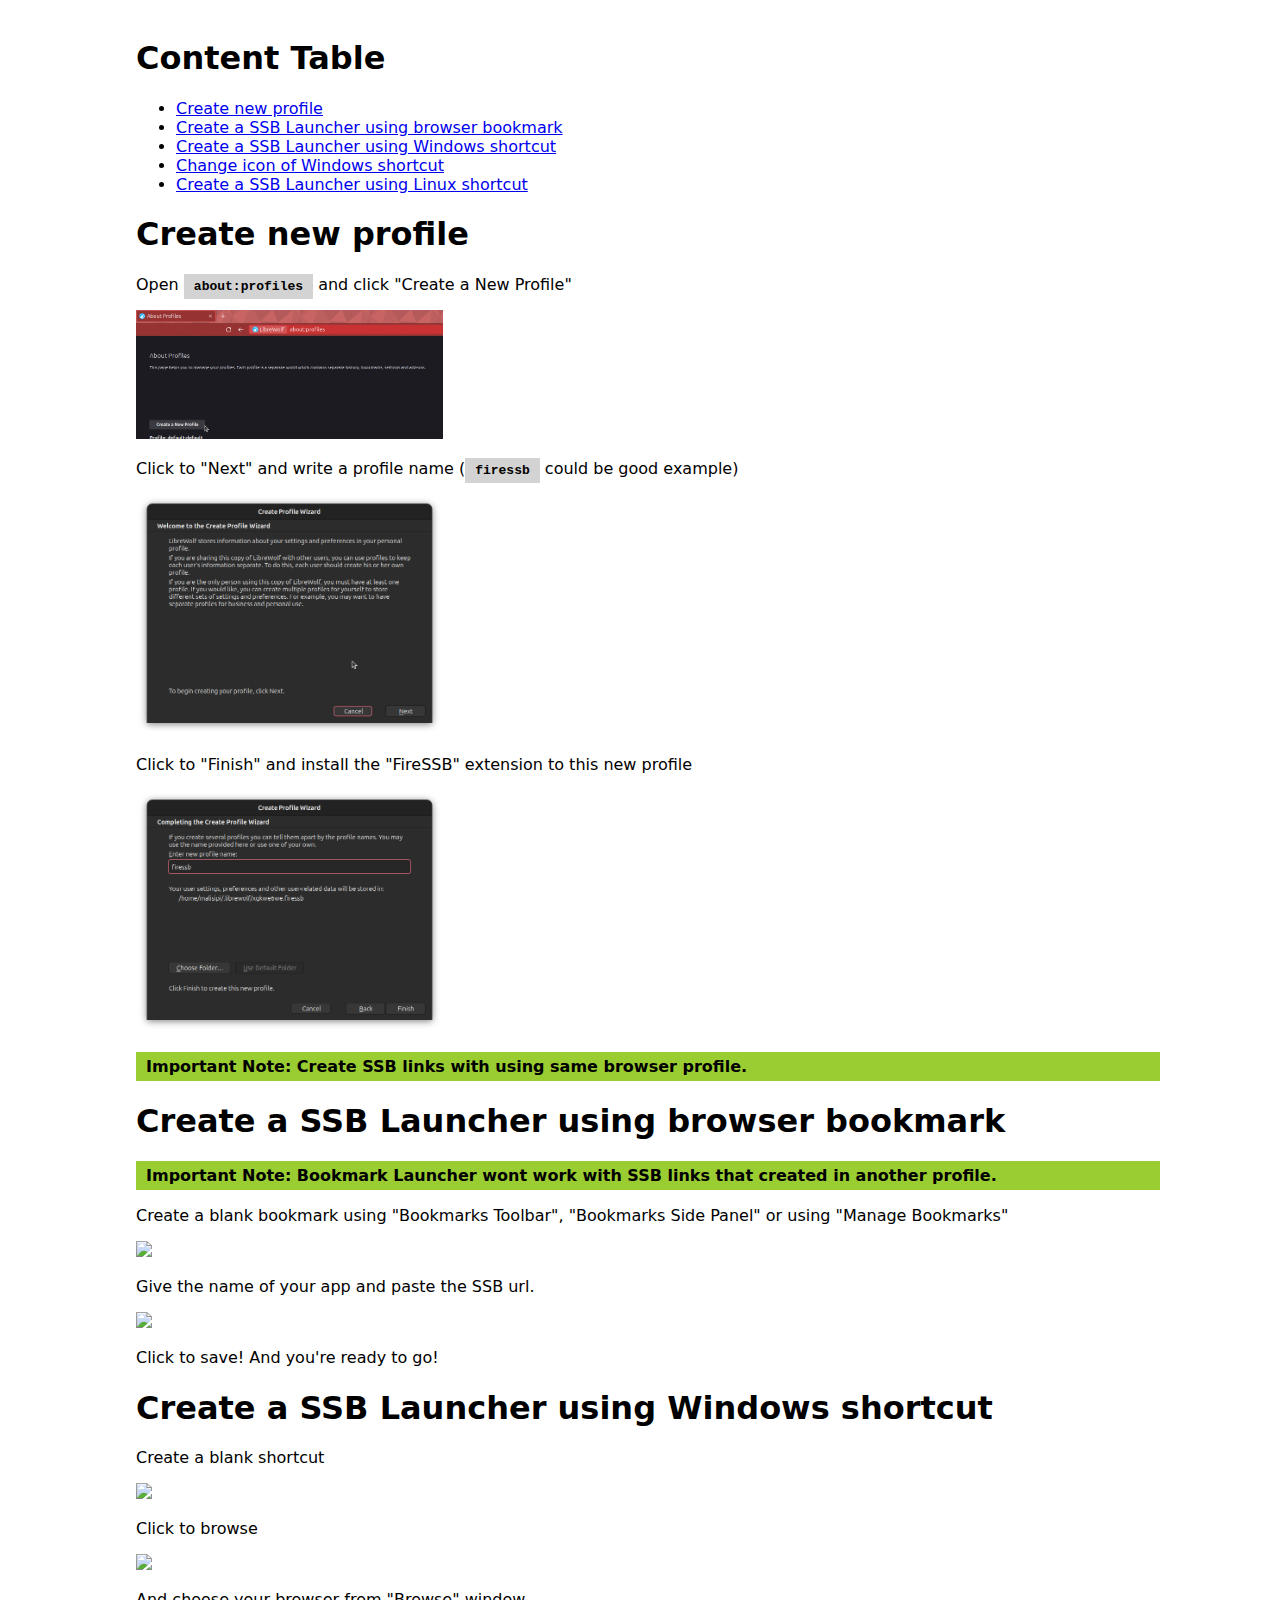
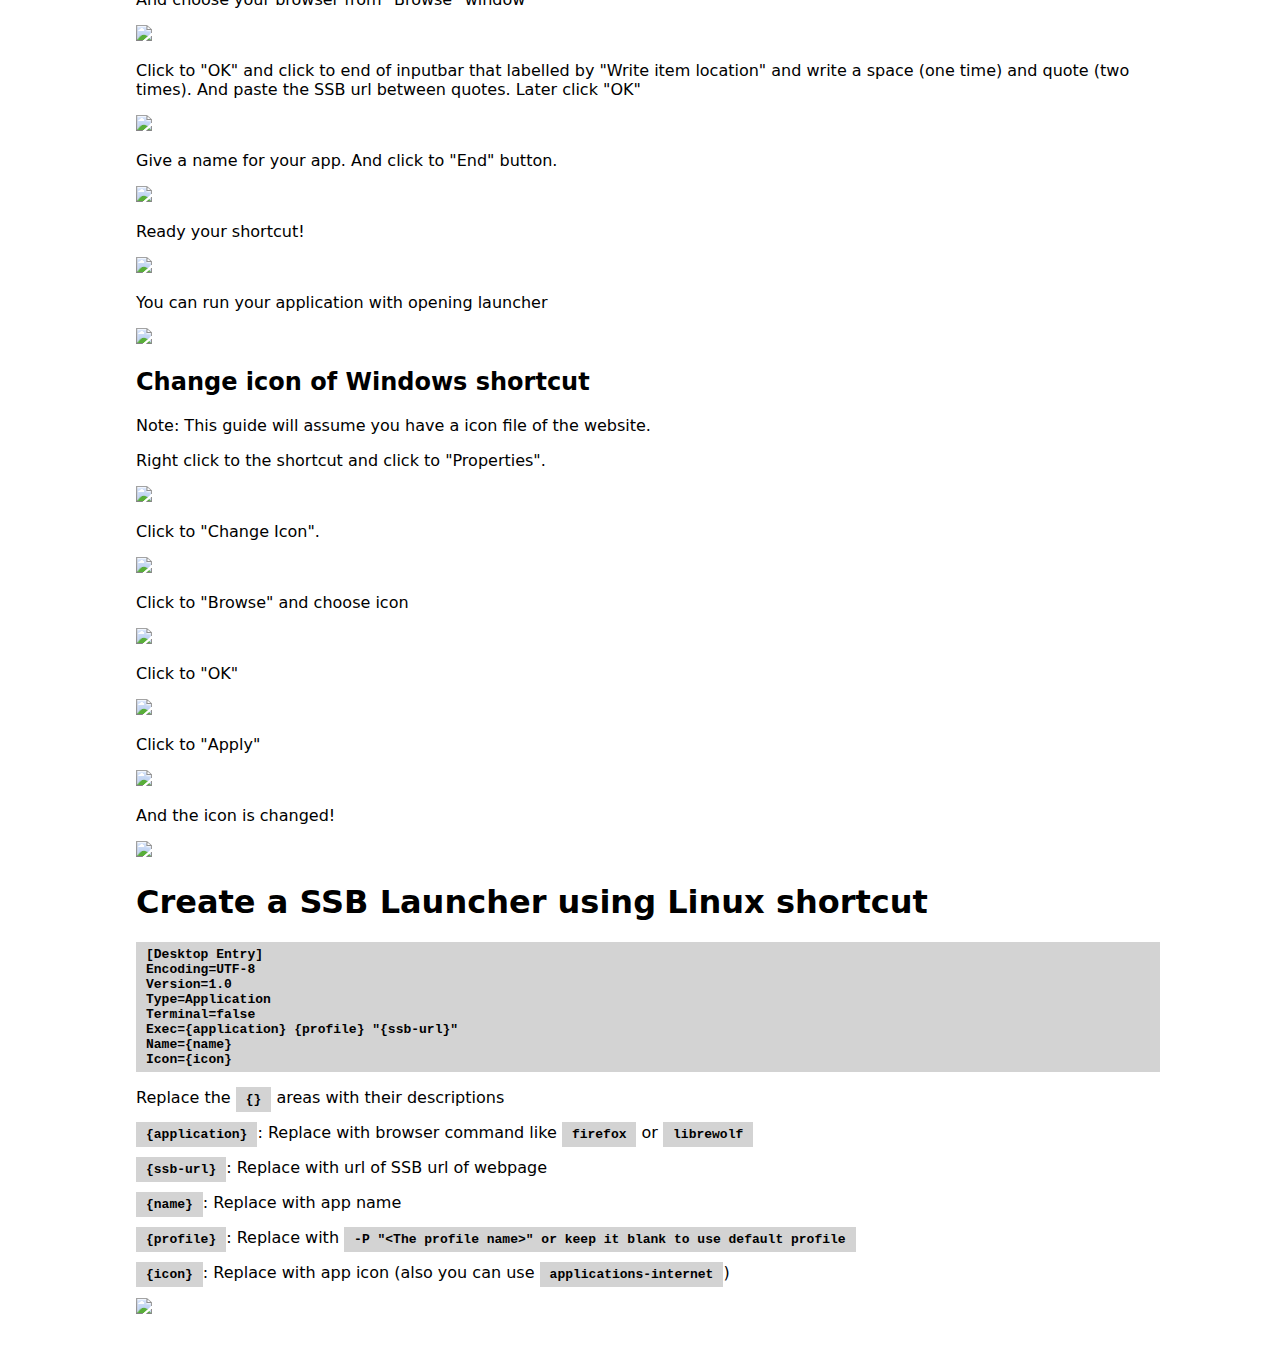
==== guide.html @ a0126edb "Improve UI/UX" ====
<!DOCTYPE html>
<html lang="en">
<head>
    <meta charset="UTF-8">
    <meta name="viewport" content="width=device-width, initial-scale=1.0">
    <title>FireSSB | Launcher Guide</title>
    <link rel="stylesheet" href="./css/guide.css">
</head>
<body>
    <h1>Content Table</h1>
    <ul>
        <li><a href="#create-new-profile">Create new profile</a></li>
        <li><a href="#bookmark-launcher">Create a SSB Launcher using browser bookmark</a></li>
        <li><a href="#windows-shortcut-launcher">Create a SSB Launcher using Windows shortcut</a></li>
        <li><a href="#windows-shortcut-launcher-icon">Change icon of Windows shortcut</a></li>
        <li><a href="#linux-shortcut-launcher">Create a SSB Launcher using Linux shortcut</a></li>
    </ul>
    <h1 id="create-new-profile">Create new profile</h1>
    <p>Open <span class="code">about:profiles</span> and click "Create a New Profile"</p>
    <img src="assets/guide/profile1.png"/>
    <p>Click to "Next" and write a profile name (<span class="code">firessb</span> could be good example)</p>
    <img src="assets/guide/profile2.png"/>
    <p>Click to "Finish" and install the "FireSSB" extension to this new profile</p>
    <img src="assets/guide/profile3.png"/>
    <p class="warning">Important Note: Create SSB links with using same browser profile.</p>
    <h1 id="bookmark-launcher">Create a SSB Launcher using browser bookmark</h1>
    <p class="warning">Important Note: Bookmark Launcher wont work with SSB links that created in another profile.</p>
    <p>Create a blank bookmark using "Bookmarks Toolbar", "Bookmarks Side Panel" or using "Manage Bookmarks"</p>
    <img src="assets/guide/bookmark1.png"/>
    <p>Give the name of your app and paste the SSB url.</p>
    <img src="assets/guide/bookmark2.png"/>
    <p>Click to save! And you're ready to go!</p>
    <h1 id="windows-shortcut-launcher">Create a SSB Launcher using Windows shortcut</h1>
    <p>Create a blank shortcut</p>
    <img src="assets/guide/shortcut_win1.png"/>
    <p>Click to browse</p>
    <img src="assets/guide/shortcut_win2.png"/>
    <p>And choose your browser from "Browse" window</p>
    <img src="assets/guide/shortcut_win3.png"/>
    <p>Click to "OK" and click to end of inputbar that labelled by "Write item location" and write a space (one time) and quote (two times). And paste the SSB url between quotes. Later click "OK"</p>
    <img src="assets/guide/shortcut_win4.png"/>
    <p>Give a name for your app. And click to "End" button.</p>
    <img src="assets/guide/shortcut_win5.png"/>
    <p>Ready your shortcut!</p>
    <img src="assets/guide/shortcut_win6.png"/>
    <p>You can run your application with opening launcher</p>
    <img src="assets/guide/win.png"/>
    <h2 id="windows-shortcut-launcher-icon">Change icon of Windows shortcut</h2>
    <p>Note: This guide will assume you have a icon file of the website.</p>
    <p>Right click to the shortcut and click to "Properties".</p>
    <img src="assets/guide/shortcut_win_icon1.png"/>
    <p>Click to "Change Icon".</p>
    <img src="assets/guide/shortcut_win_icon2.png"/>
    <p>Click to "Browse" and choose icon</p>
    <img src="assets/guide/shortcut_win_icon3.png"/>
    <p>Click to "OK"</p>
    <img src="assets/guide/shortcut_win_icon4.png"/>
    <p>Click to "Apply"</p>
    <img src="assets/guide/shortcut_win_icon5.png"/>
    <p>And the icon is changed!</p>
    <img src="assets/guide/shortcut_win_icon6.png"/>
    <h1 id="linux-shortcut-launcher">Create a SSB Launcher using Linux shortcut</h1>
    <p></p>
    <pre>[Desktop Entry]
Encoding=UTF-8
Version=1.0
Type=Application
Terminal=false
Exec={application} {profile} "{ssb-url}"
Name={name}
Icon={icon}</pre>
    <p>Replace the <span class="code">{}</span> areas with their descriptions</p>
    <p><span class="code">{application}</span>: Replace with browser command like <span class="code">firefox</span> or <span class="code">librewolf</span></p>
    <p><span class="code">{ssb-url}</span>: Replace with url of SSB url of webpage</p>
    <p><span class="code">{name}</span>: Replace with app name</p>
    <p><span class="code">{profile}</span>: Replace with <span class="code">-P "&lt;The profile name&gt;" or keep it blank to use default profile</span></p>
    <p><span class="code">{icon}</span>: Replace with app icon (also you can use <span class="code">applications-internet</span>)</p>
    <img src="assets/guide/linux.png"/>
    <p></p>
</body>
</html>
---- css/guide.css ----
body {
    position: relative;
    width: 80%;
    left: 10%;
    padding: 10px 0;
    height: auto;
}

* {
    font-family: system-ui, -apple-system, BlinkMacSystemFont, 'Segoe UI', Roboto, Oxygen, Ubuntu, Cantarell, 'Open Sans', 'Helvetica Neue', sans-serif;
}

img {
    max-width: 30%;
}

pre, span.code {
    white-space: pre;
    font-family: monospace;
    background: lightgray;
    font-weight: 600;
    padding: 5px 10px;
}

p.warning {
    background: yellowgreen;
    font-weight: 600;
    padding: 5px 10px;
}
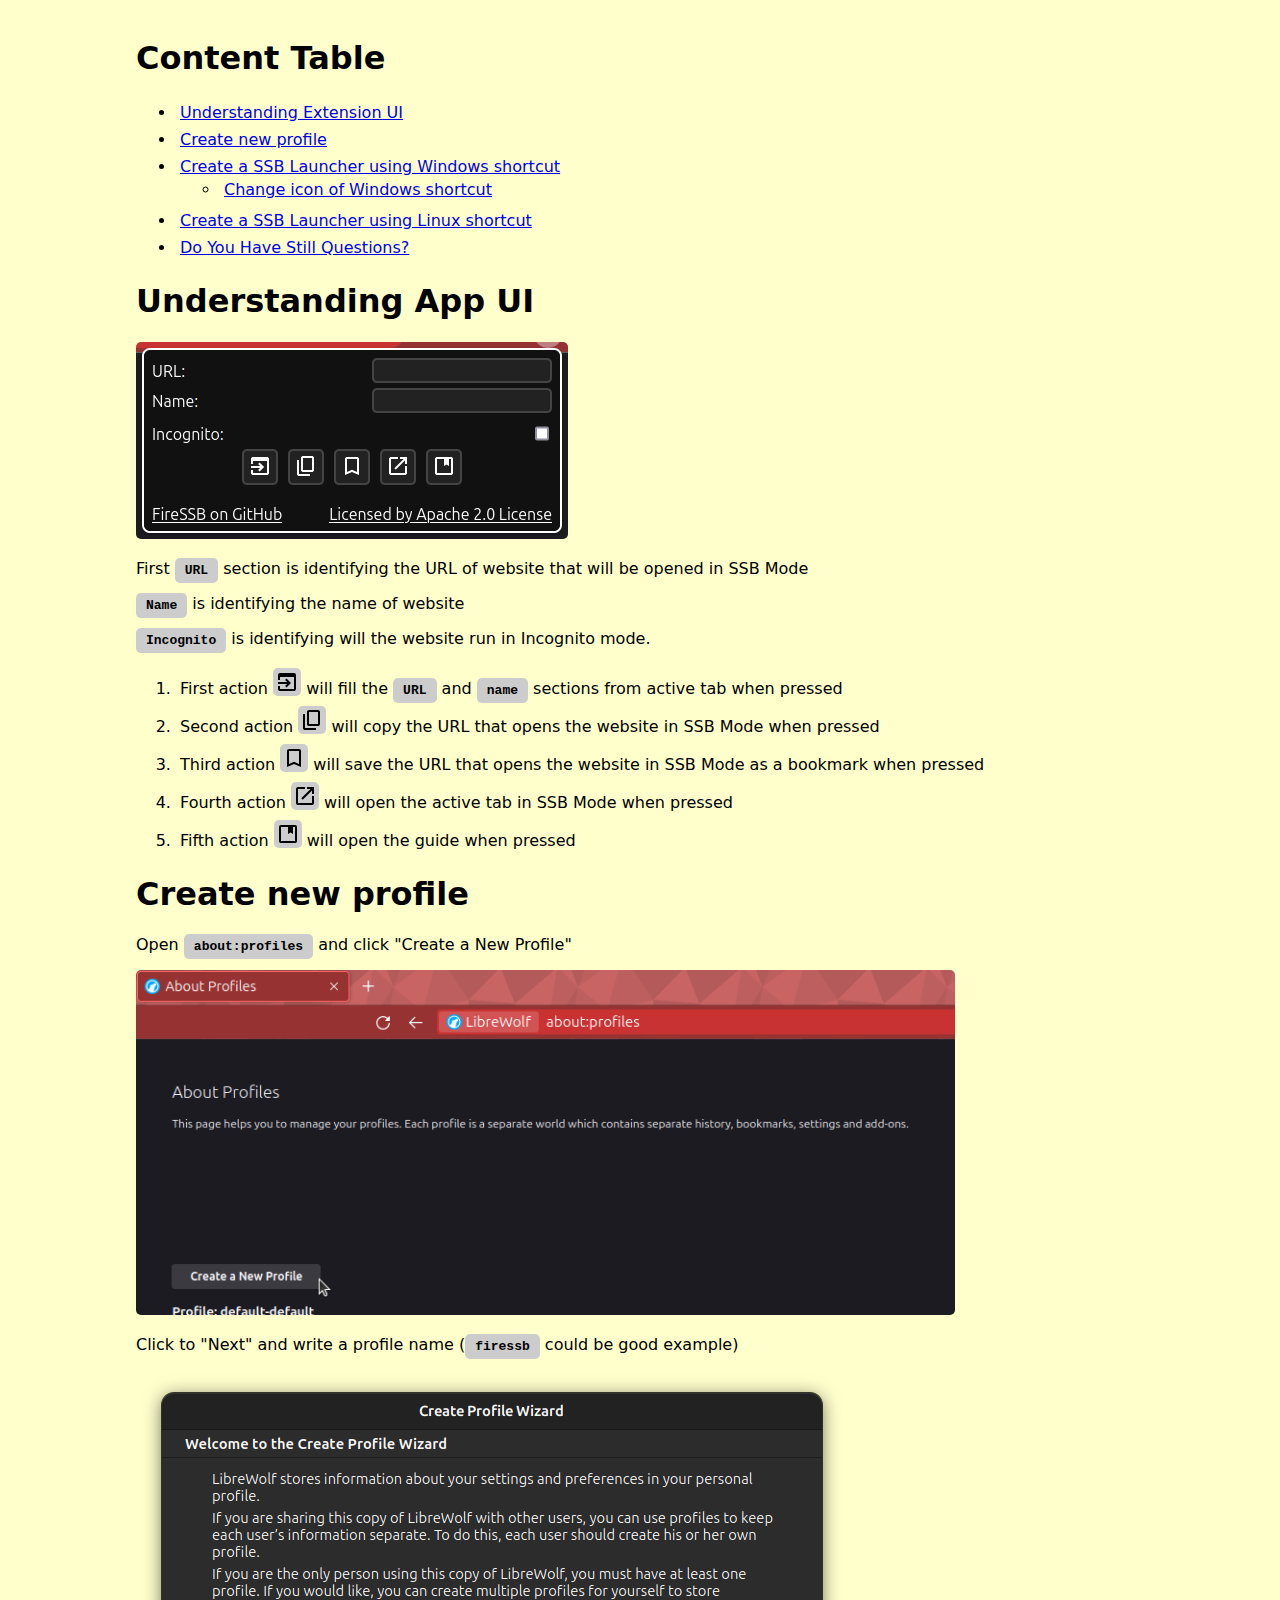
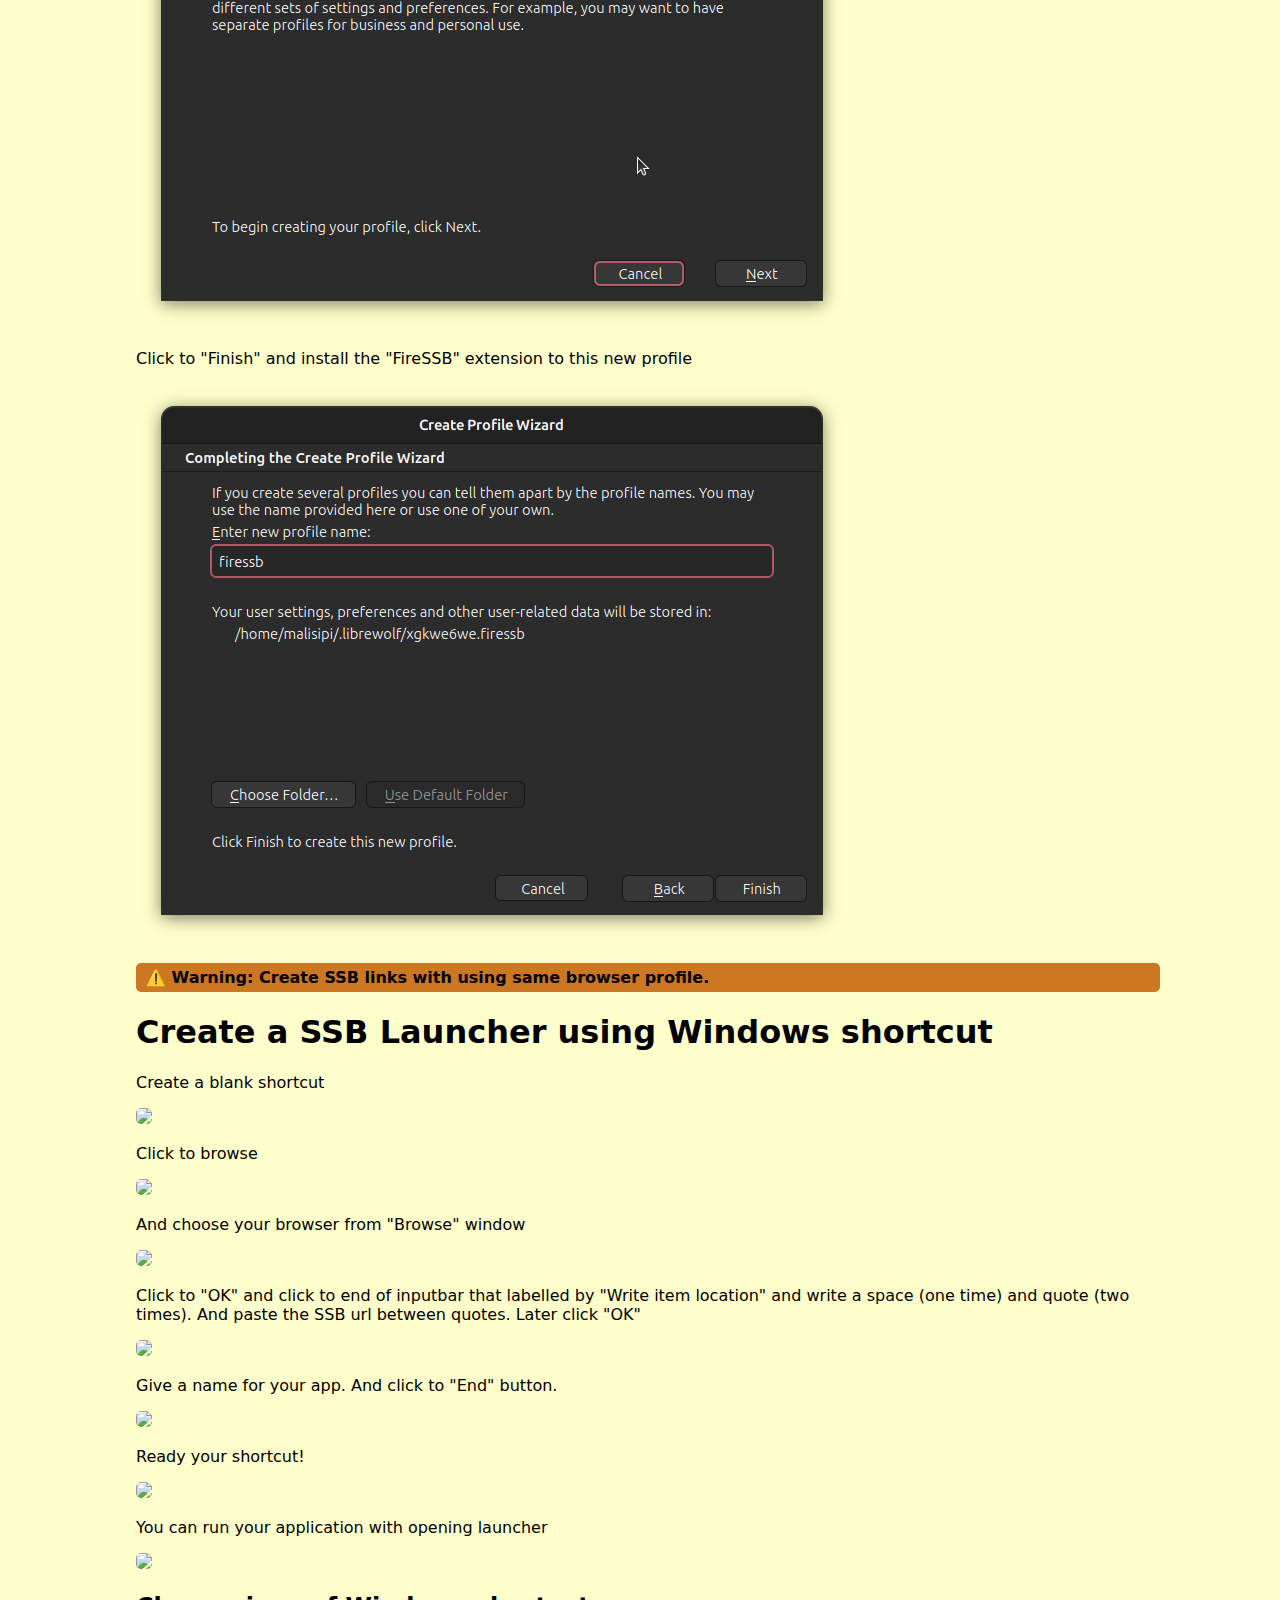
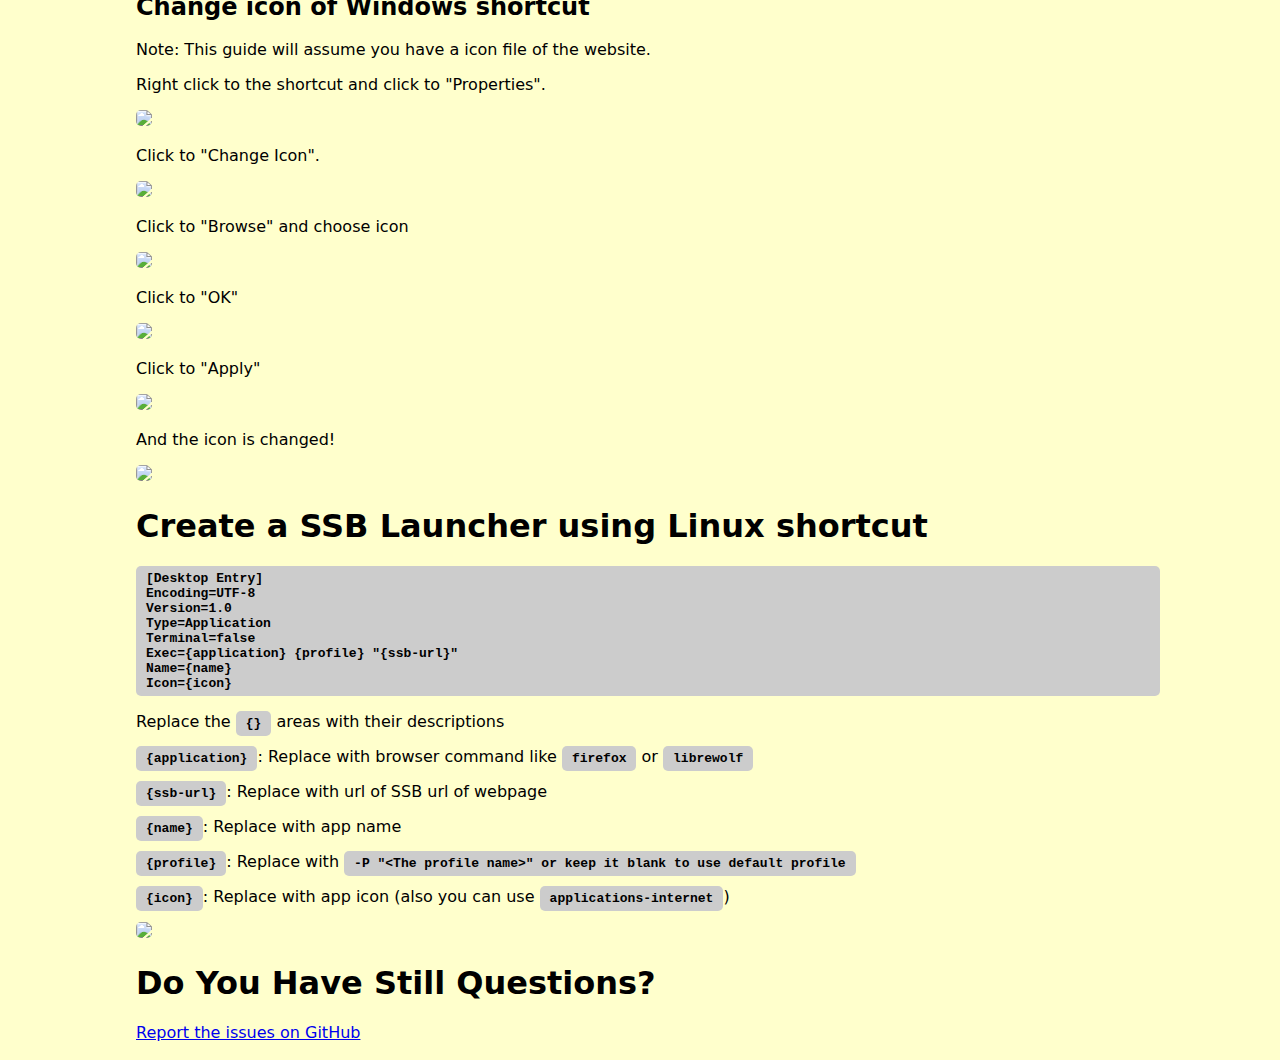
==== commit 3a835a4b: "Improve the guide" ====
--- a/guide.html
+++ b/guide.html
@@ -5,60 +5,80 @@
     <meta name="viewport" content="width=device-width, initial-scale=1.0">
     <title>FireSSB | Launcher Guide</title>
     <link rel="stylesheet" href="./css/guide.css">
+    <link rel="icon" href="./assets/app/32.png" type="image/png" />
 </head>
 <body>
     <h1>Content Table</h1>
     <ul>
+        <li><a href="#understanding-ui">Understanding Extension UI</a></li>
         <li><a href="#create-new-profile">Create new profile</a></li>
-        <li><a href="#bookmark-launcher">Create a SSB Launcher using browser bookmark</a></li>
-        <li><a href="#windows-shortcut-launcher">Create a SSB Launcher using Windows shortcut</a></li>
-        <li><a href="#windows-shortcut-launcher-icon">Change icon of Windows shortcut</a></li>
+        <li>
+            <a href="#windows-shortcut-launcher">Create a SSB Launcher using Windows shortcut</a>
+            <ul>
+                <li><a href="#windows-shortcut-launcher-icon">Change icon of Windows shortcut</a></li>
+            </ul>
+        </li>
         <li><a href="#linux-shortcut-launcher">Create a SSB Launcher using Linux shortcut</a></li>
+        <li><a href="#still-questions">Do You Have Still Questions?</a></li>
     </ul>
+
+
+    <h1 id="understanding-ui">Understanding App UI</h1>
+    <img class="guide" src="./assets/guide/extension.png"/>
+    <p>First <span class="code">URL</span> section is identifying the URL of website that will be opened in SSB Mode</p>
+    <p><span class="code">Name</span> is identifying the name of website</p>
+    <p><span class="code">Incognito</span> is identifying will the website run in Incognito mode.</p>
+    <ul type="decimal">
+        <li>First action <span class="button"><img src="./assets/icons/tab_move_FILL0_wght400_GRAD0_opsz24.svg" /></span> will fill the <span class="code">URL</span> and <span class="code">name</span> sections from active tab when pressed</li>
+        <li>Second action <span class="button"><img src="./assets/icons/content_copy_FILL0_wght400_GRAD0_opsz24.svg" /></span> will copy the URL that opens the website in SSB Mode when pressed</li>
+        <li>Third action <span class="button"><img src="./assets/icons/bookmark_FILL0_wght400_GRAD0_opsz24.svg" /></span> will save the URL that opens the website in SSB Mode as a bookmark when pressed</li>
+        <li>Fourth action <span class="button"><img src="./assets/icons/open_in_new_FILL0_wght400_GRAD0_opsz24.svg" /></span> will open the active tab in SSB Mode when pressed</li>
+        <li>Fifth action <span class="button"><img src="./assets/icons/developer_guide_FILL0_wght400_GRAD0_opsz24.svg" /></span> will open the guide when pressed</li>
+    </ul>
+
+    
     <h1 id="create-new-profile">Create new profile</h1>
     <p>Open <span class="code">about:profiles</span> and click "Create a New Profile"</p>
-    <img src="assets/guide/profile1.png"/>
+    <img class="guide" src="assets/guide/profile1.png"/>
     <p>Click to "Next" and write a profile name (<span class="code">firessb</span> could be good example)</p>
-    <img src="assets/guide/profile2.png"/>
+    <img class="guide" src="assets/guide/profile2.png"/>
     <p>Click to "Finish" and install the "FireSSB" extension to this new profile</p>
-    <img src="assets/guide/profile3.png"/>
-    <p class="warning">Important Note: Create SSB links with using same browser profile.</p>
-    <h1 id="bookmark-launcher">Create a SSB Launcher using browser bookmark</h1>
-    <p class="warning">Important Note: Bookmark Launcher wont work with SSB links that created in another profile.</p>
-    <p>Create a blank bookmark using "Bookmarks Toolbar", "Bookmarks Side Panel" or using "Manage Bookmarks"</p>
-    <img src="assets/guide/bookmark1.png"/>
-    <p>Give the name of your app and paste the SSB url.</p>
-    <img src="assets/guide/bookmark2.png"/>
-    <p>Click to save! And you're ready to go!</p>
+    <img class="guide" src="assets/guide/profile3.png"/>
+    <p class="warning">Create SSB links with using same browser profile.</p>
+
+
     <h1 id="windows-shortcut-launcher">Create a SSB Launcher using Windows shortcut</h1>
     <p>Create a blank shortcut</p>
-    <img src="assets/guide/shortcut_win1.png"/>
+    <img class="guide" src="assets/guide/shortcut_win1.png"/>
     <p>Click to browse</p>
-    <img src="assets/guide/shortcut_win2.png"/>
+    <img class="guide" src="assets/guide/shortcut_win2.png"/>
     <p>And choose your browser from "Browse" window</p>
-    <img src="assets/guide/shortcut_win3.png"/>
+    <img class="guide" src="assets/guide/shortcut_win3.png"/>
     <p>Click to "OK" and click to end of inputbar that labelled by "Write item location" and write a space (one time) and quote (two times). And paste the SSB url between quotes. Later click "OK"</p>
-    <img src="assets/guide/shortcut_win4.png"/>
+    <img class="guide" src="assets/guide/shortcut_win4.png"/>
     <p>Give a name for your app. And click to "End" button.</p>
-    <img src="assets/guide/shortcut_win5.png"/>
+    <img class="guide" src="assets/guide/shortcut_win5.png"/>
     <p>Ready your shortcut!</p>
-    <img src="assets/guide/shortcut_win6.png"/>
+    <img class="guide" src="assets/guide/shortcut_win6.png"/>
     <p>You can run your application with opening launcher</p>
-    <img src="assets/guide/win.png"/>
+    <img class="guide" src="assets/guide/win.png"/>
+
     <h2 id="windows-shortcut-launcher-icon">Change icon of Windows shortcut</h2>
     <p>Note: This guide will assume you have a icon file of the website.</p>
     <p>Right click to the shortcut and click to "Properties".</p>
-    <img src="assets/guide/shortcut_win_icon1.png"/>
+    <img class="guide" src="assets/guide/shortcut_win_icon1.png"/>
     <p>Click to "Change Icon".</p>
-    <img src="assets/guide/shortcut_win_icon2.png"/>
+    <img class="guide" src="assets/guide/shortcut_win_icon2.png"/>
     <p>Click to "Browse" and choose icon</p>
-    <img src="assets/guide/shortcut_win_icon3.png"/>
+    <img class="guide" src="assets/guide/shortcut_win_icon3.png"/>
     <p>Click to "OK"</p>
-    <img src="assets/guide/shortcut_win_icon4.png"/>
+    <img class="guide" src="assets/guide/shortcut_win_icon4.png"/>
     <p>Click to "Apply"</p>
-    <img src="assets/guide/shortcut_win_icon5.png"/>
+    <img class="guide" src="assets/guide/shortcut_win_icon5.png"/>
     <p>And the icon is changed!</p>
-    <img src="assets/guide/shortcut_win_icon6.png"/>
+    <img class="guide" src="assets/guide/shortcut_win_icon6.png"/>
+
+
     <h1 id="linux-shortcut-launcher">Create a SSB Launcher using Linux shortcut</h1>
     <p></p>
     <pre>[Desktop Entry]
@@ -75,7 +95,9 @@
     <p><span class="code">{name}</span>: Replace with app name</p>
     <p><span class="code">{profile}</span>: Replace with <span class="code">-P "&lt;The profile name&gt;" or keep it blank to use default profile</span></p>
     <p><span class="code">{icon}</span>: Replace with app icon (also you can use <span class="code">applications-internet</span>)</p>
-    <img src="assets/guide/linux.png"/>
-    <p></p>
+    <img class="guide" src="assets/guide/linux.png"/>
+
+    <h1 id="still-questions">Do You Have Still Questions?</h1>
+    <a href="https://github.com/malisipi/FireSSB/issues">Report the issues on GitHub</a>
 </body>
 </html>--- a/css/guide.css
+++ b/css/guide.css
@@ -4,26 +4,54 @@
     left: 10%;
     padding: 10px 0;
     height: auto;
+    background: #FFFFCC;
 }
 
 * {
     font-family: system-ui, -apple-system, BlinkMacSystemFont, 'Segoe UI', Roboto, Oxygen, Ubuntu, Cantarell, 'Open Sans', 'Helvetica Neue', sans-serif;
 }
 
-img {
-    max-width: 30%;
+img.guide {
+    max-width: 80%;
+    max-height: 60%;
+    border-radius: 5px;
 }
 
 pre, span.code {
     white-space: pre;
     font-family: monospace;
-    background: lightgray;
+    background: #CCCCCC;
     font-weight: 600;
     padding: 5px 10px;
+    border-radius: 5px;
+}
+
+span.button {
+    background: #CCCCCC;
+    width: 24px;
+    height: 24px;
+    display: inline-flex;
+    justify-content: center;
+    align-items: center;
+    border-radius: 5px;
+    padding: 2px;
+}
+
+ul[type="decimal"] {
+    list-style: decimal;
+}
+
+li {
+    padding: 4px;
 }
 
 p.warning {
-    background: yellowgreen;
+    background: #CC7722;
     font-weight: 600;
     padding: 5px 10px;
+    border-radius: 5px;
+}
+
+p.warning::before {
+    content: "⚠️ Warning: ";
 }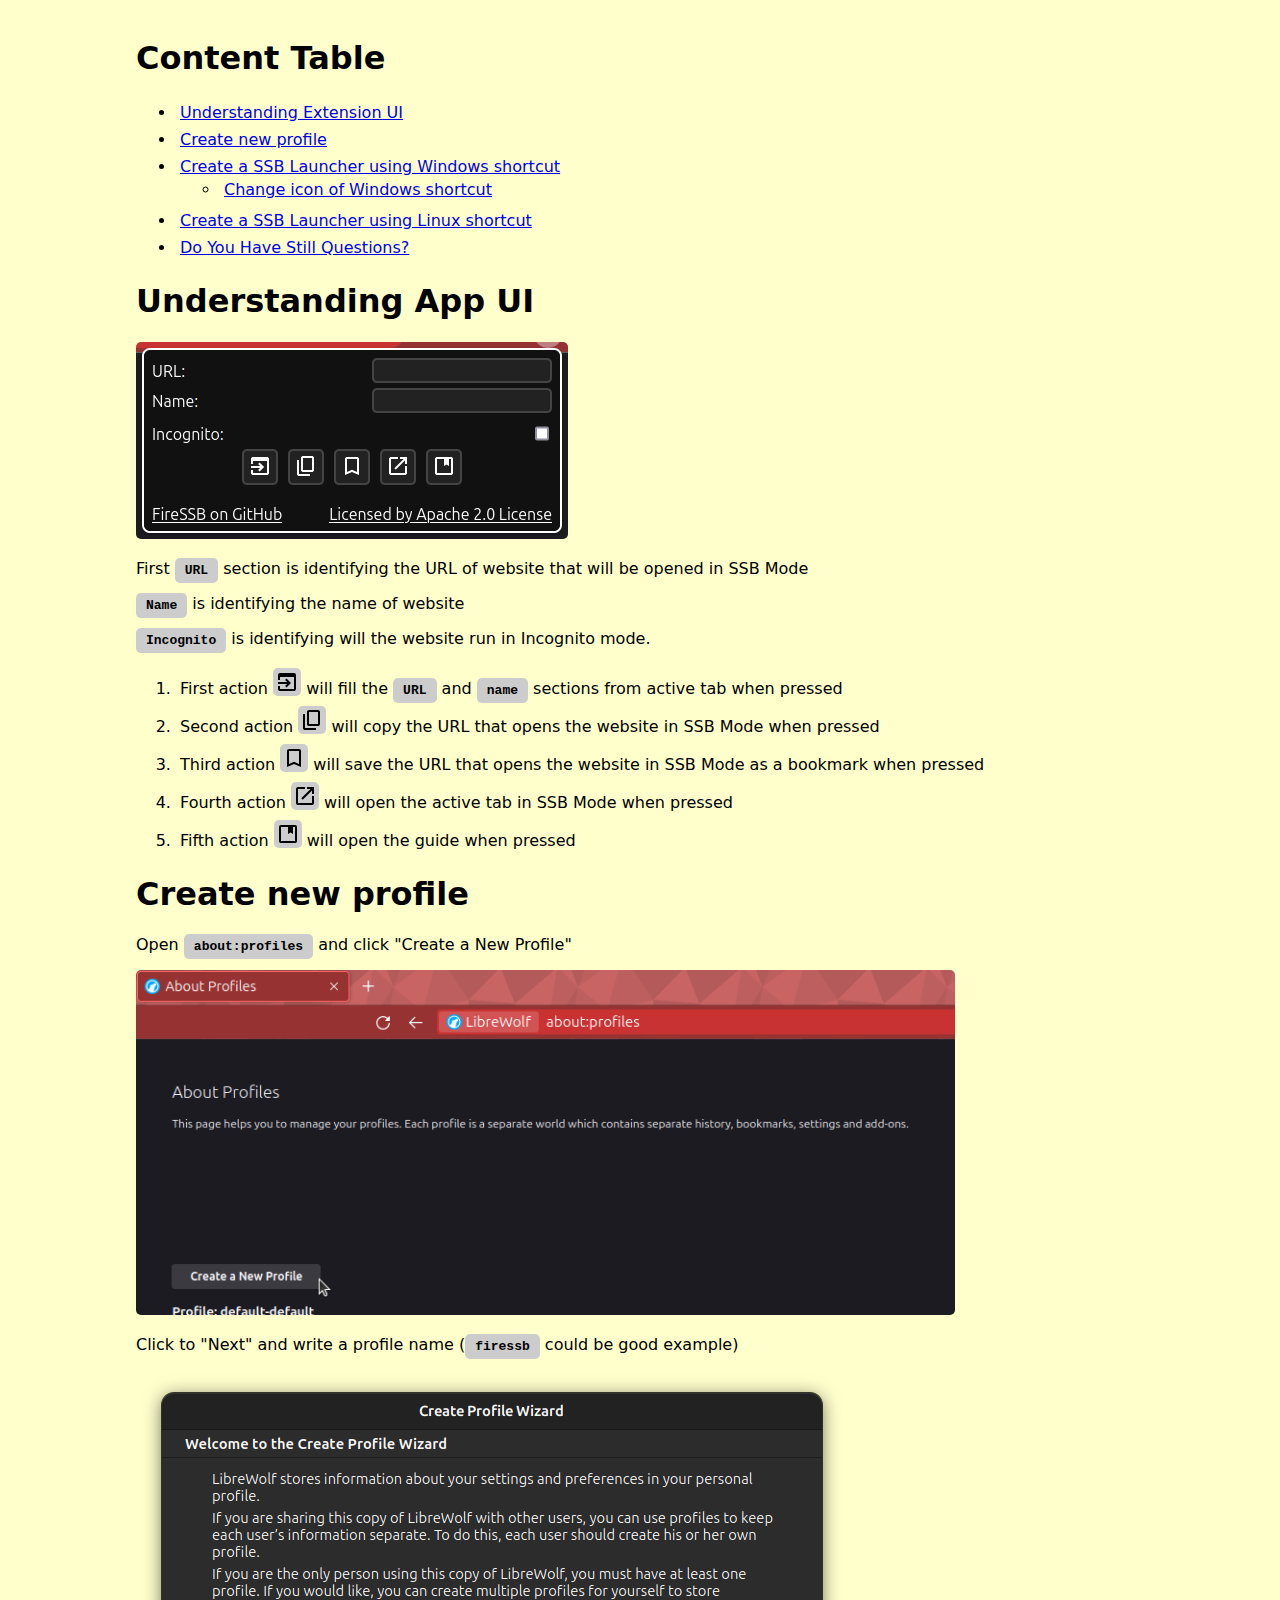
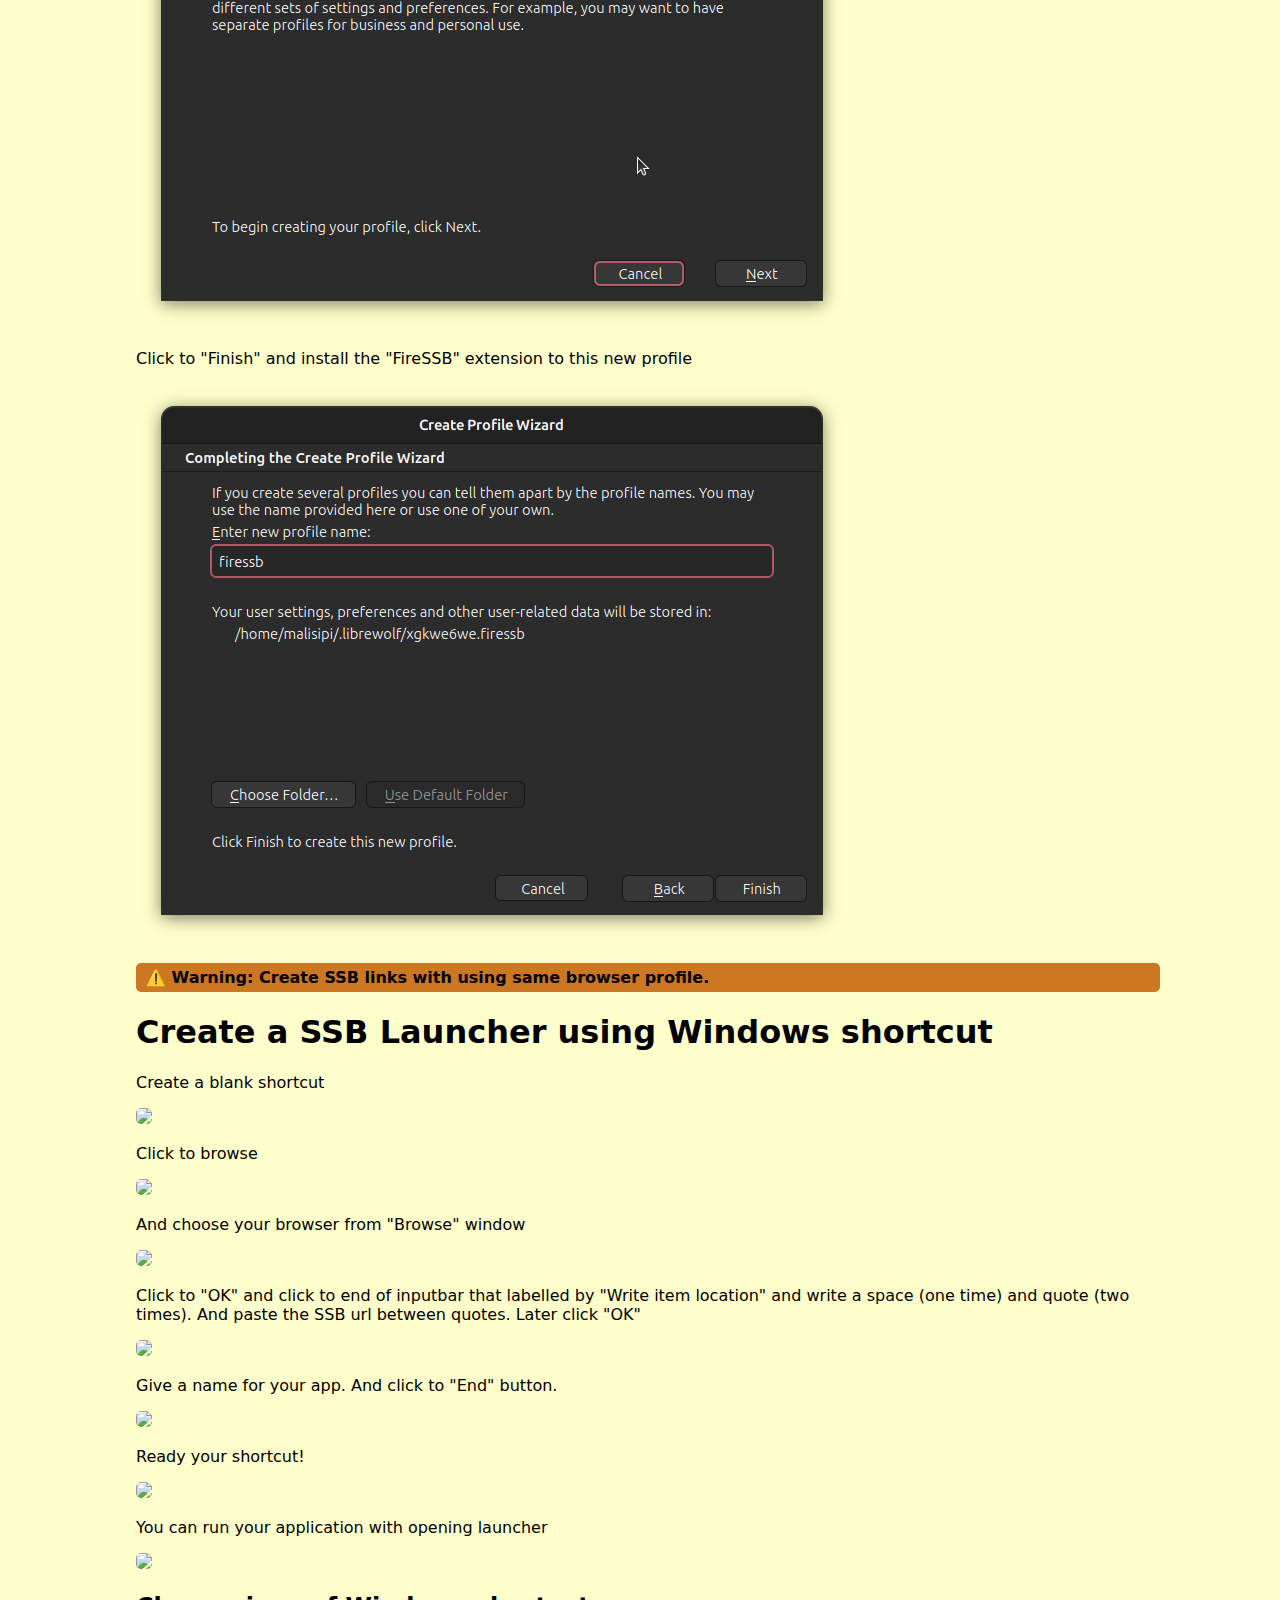
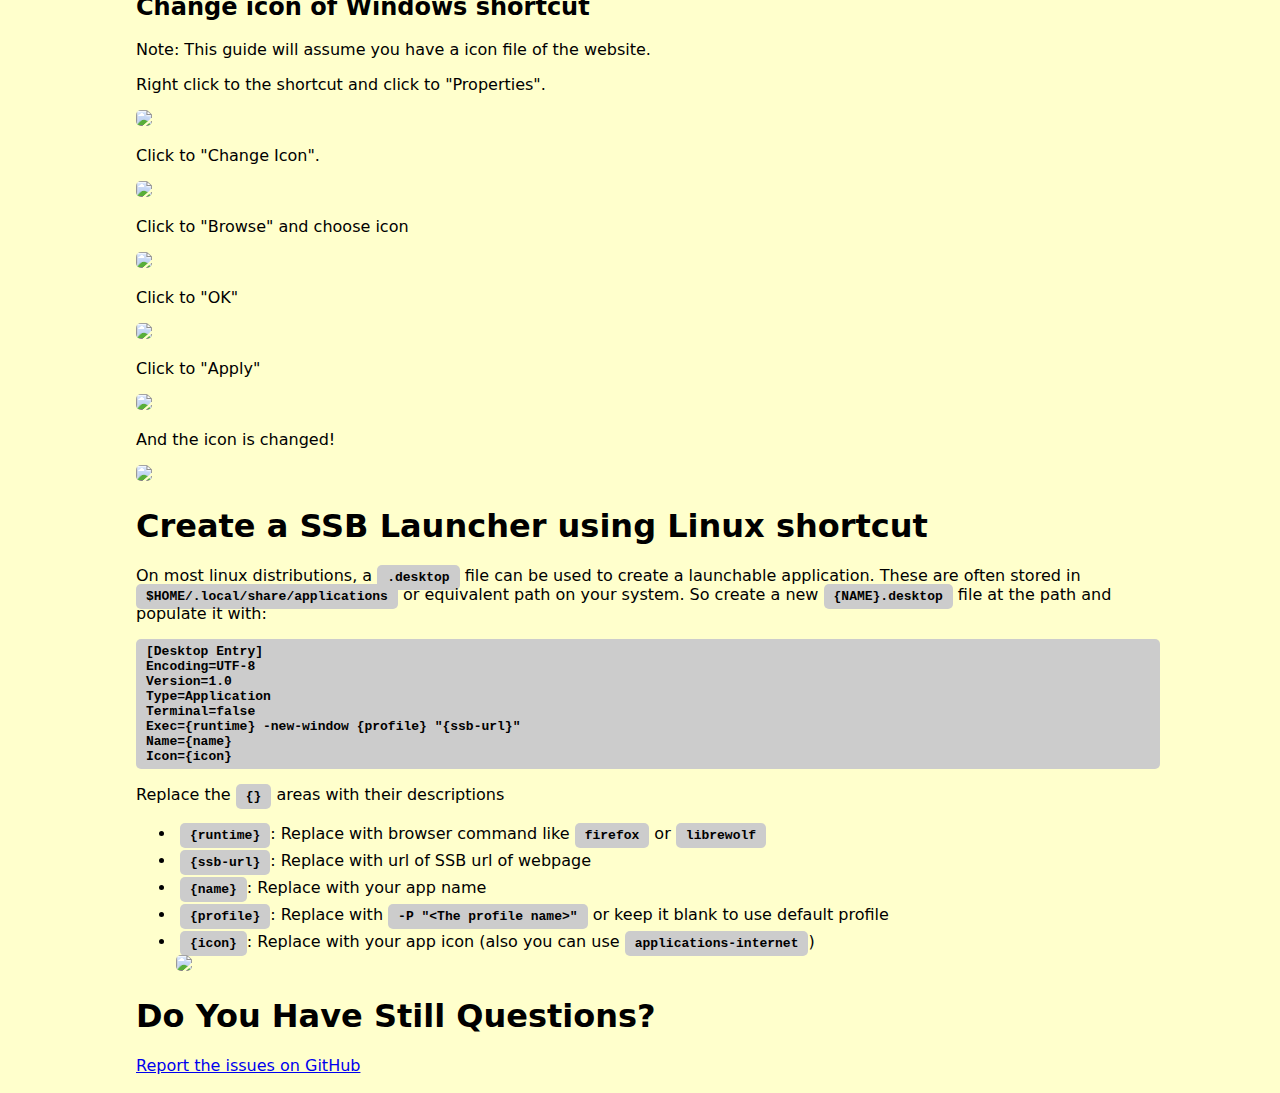
==== commit bf5832e9: "Merge pull request #4 from tijptjik/main" ====
--- a/guide.html
+++ b/guide.html
@@ -80,23 +80,24 @@
 
 
     <h1 id="linux-shortcut-launcher">Create a SSB Launcher using Linux shortcut</h1>
-    <p></p>
+    <p>On most linux distributions, a <span class="code">.desktop</span> file can be used to create a launchable application. These are often stored in <span class="code">$HOME/.local/share/applications</span> or equivalent path on your system. So create a new <span class="code">{NAME}.desktop</span> file at the path and populate it with:</p>
     <pre>[Desktop Entry]
 Encoding=UTF-8
 Version=1.0
 Type=Application
 Terminal=false
-Exec={application} {profile} "{ssb-url}"
+Exec={runtime} -new-window {profile} "{ssb-url}"
 Name={name}
 Icon={icon}</pre>
     <p>Replace the <span class="code">{}</span> areas with their descriptions</p>
-    <p><span class="code">{application}</span>: Replace with browser command like <span class="code">firefox</span> or <span class="code">librewolf</span></p>
-    <p><span class="code">{ssb-url}</span>: Replace with url of SSB url of webpage</p>
-    <p><span class="code">{name}</span>: Replace with app name</p>
-    <p><span class="code">{profile}</span>: Replace with <span class="code">-P "&lt;The profile name&gt;" or keep it blank to use default profile</span></p>
-    <p><span class="code">{icon}</span>: Replace with app icon (also you can use <span class="code">applications-internet</span>)</p>
+    <ul>
+    <li><span class="code">{runtime}</span>: Replace with browser command like <span class="code">firefox</span> or <span class="code">librewolf</span></li>
+    <li><span class="code">{ssb-url}</span>: Replace with url of SSB url of webpage</li>
+    <li><span class="code">{name}</span>: Replace with your app name</li>
+    <li><span class="code">{profile}</span>: Replace with <span class="code">-P "&lt;The profile name&gt;"</span> or keep it blank to use default profile</li>
+    <li><span class="code">{icon}</span>: Replace with your app icon (also you can use <span class="code">applications-internet</span>)</li>
     <img class="guide" src="assets/guide/linux.png"/>
-
+    </ul>
     <h1 id="still-questions">Do You Have Still Questions?</h1>
     <a href="https://github.com/malisipi/FireSSB/issues">Report the issues on GitHub</a>
 </body>
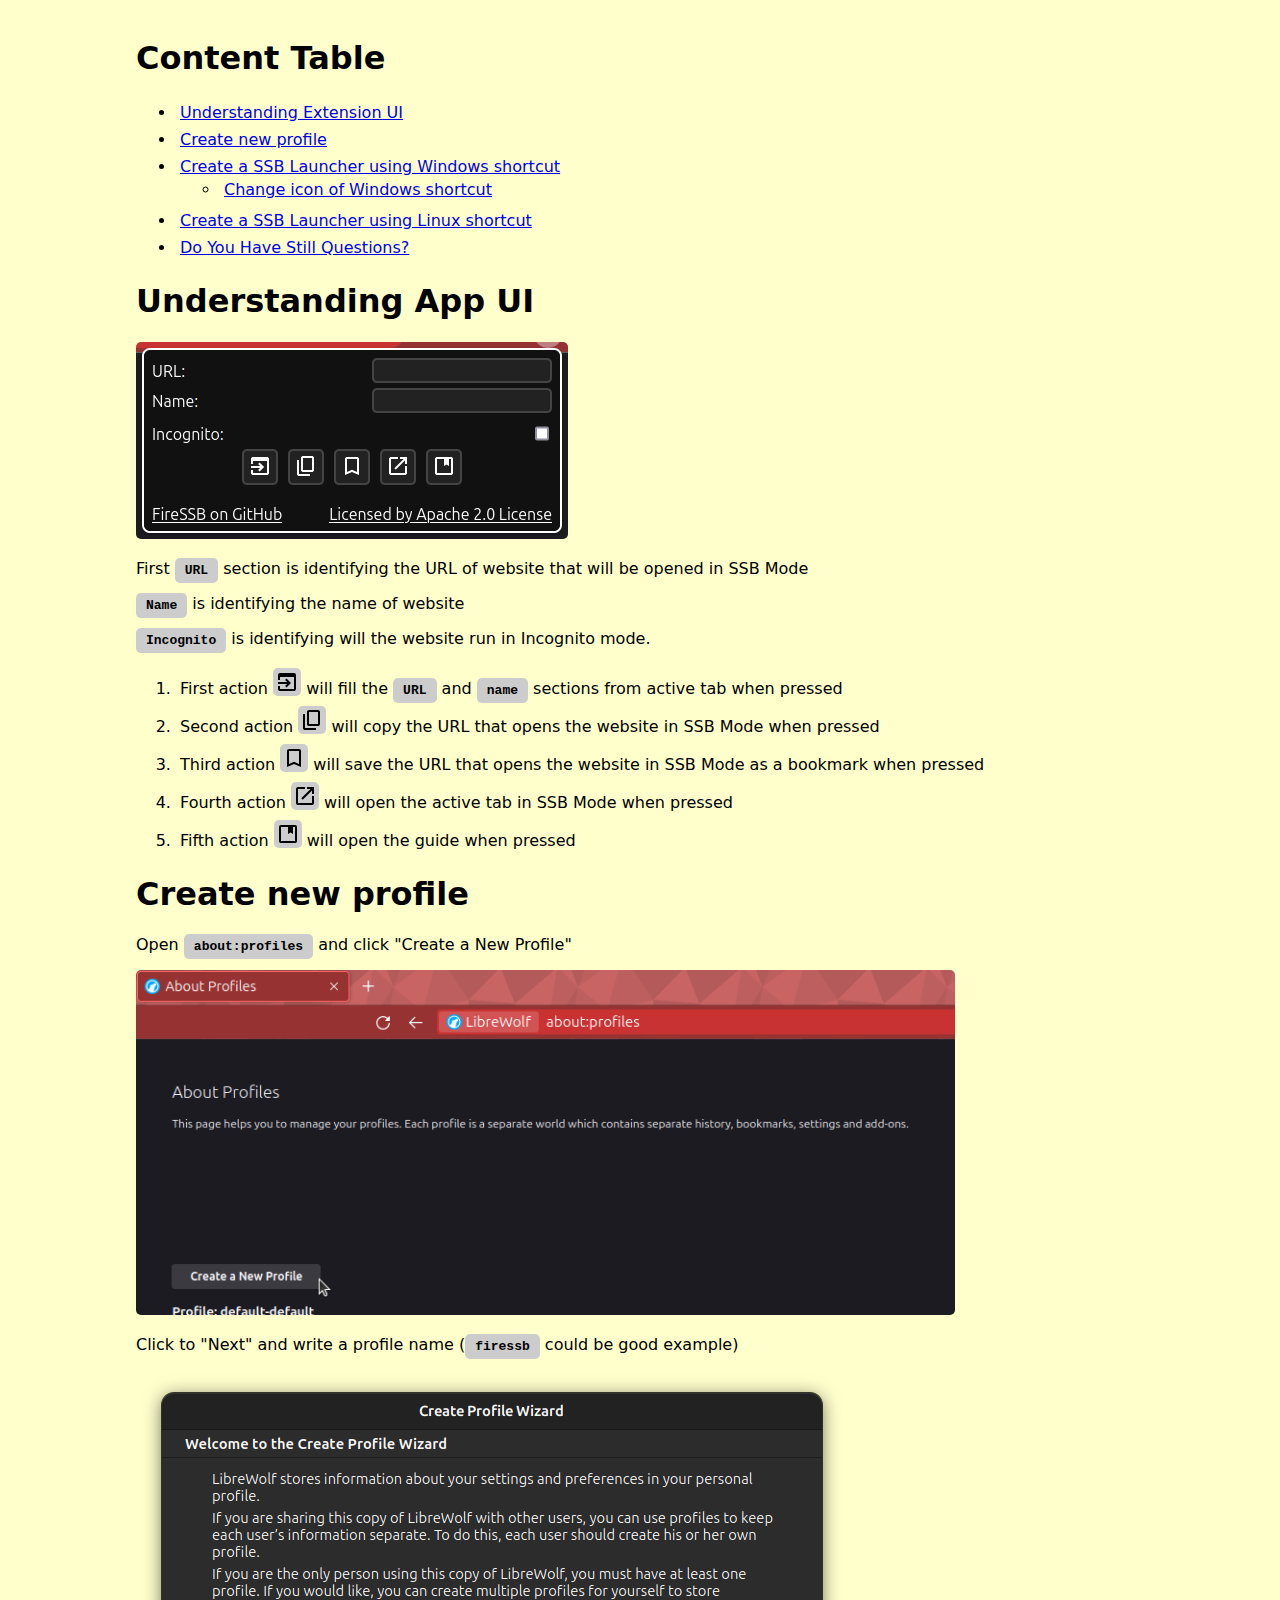
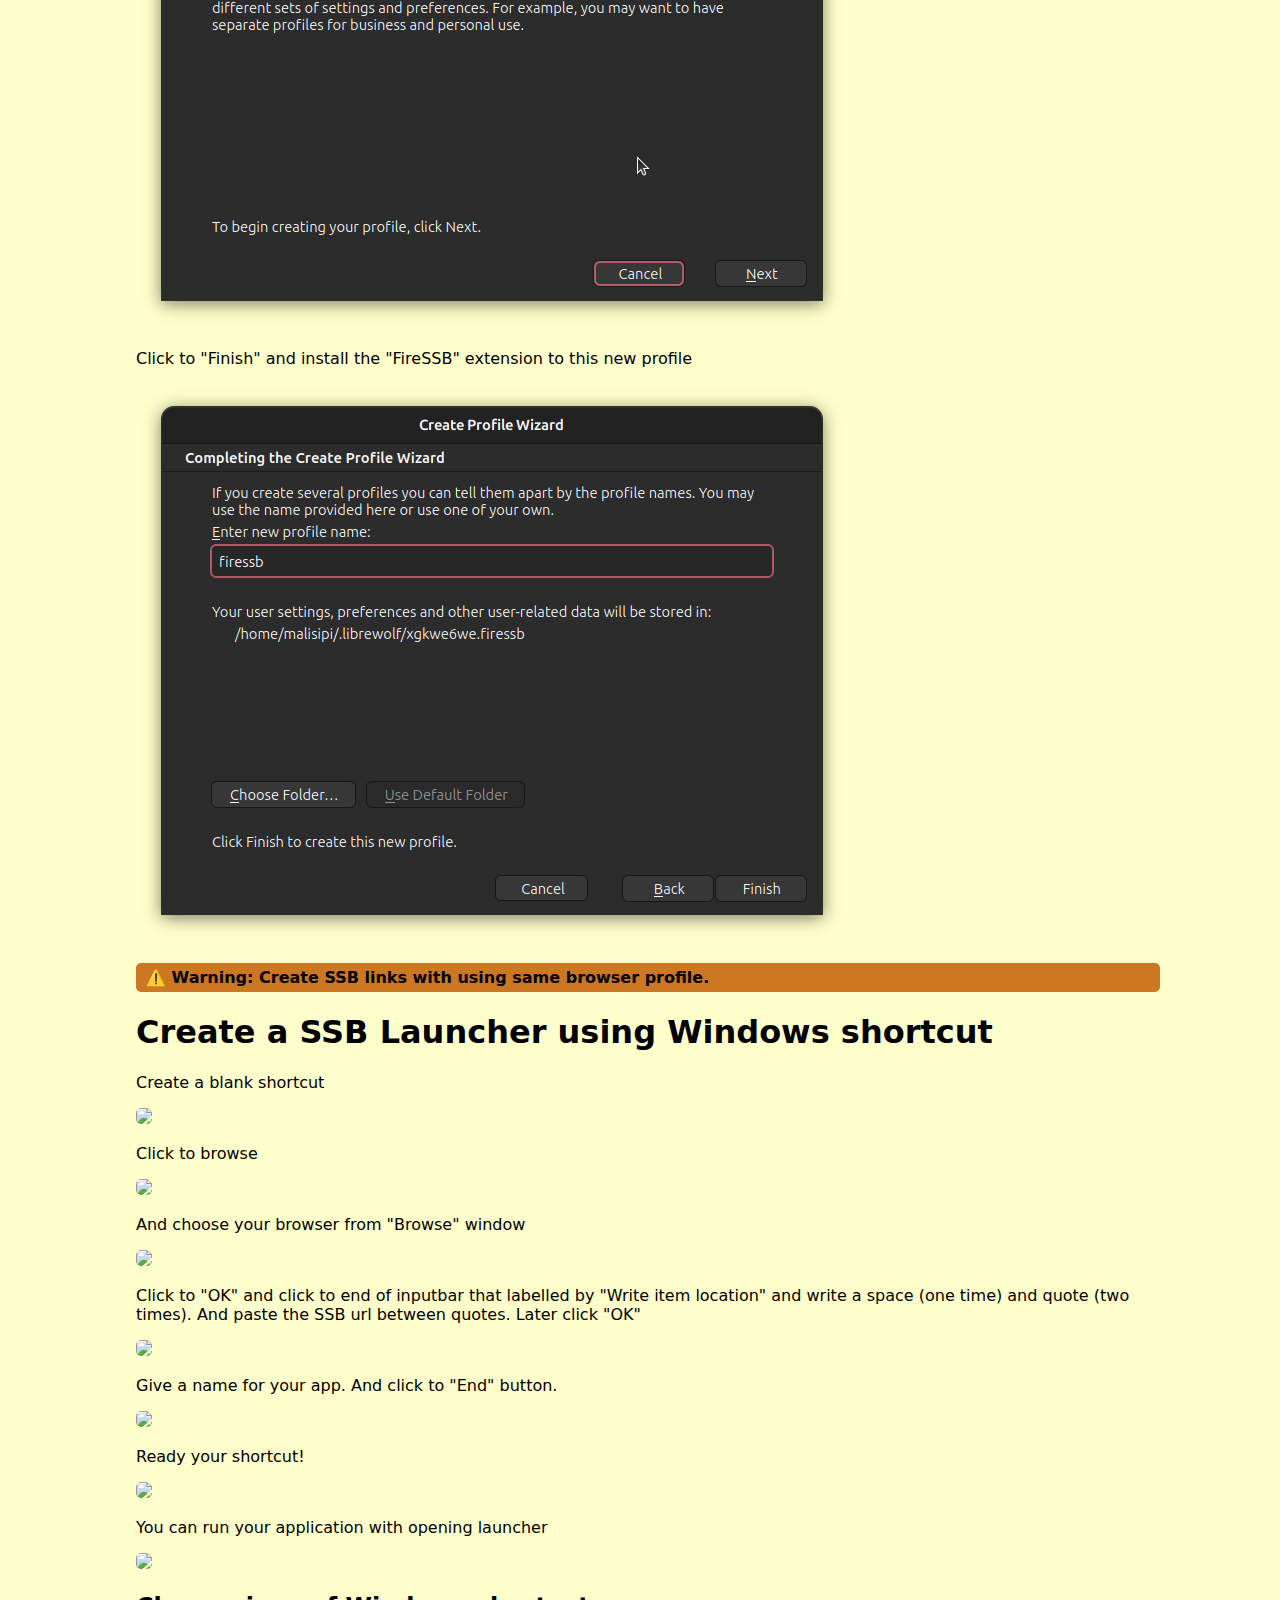
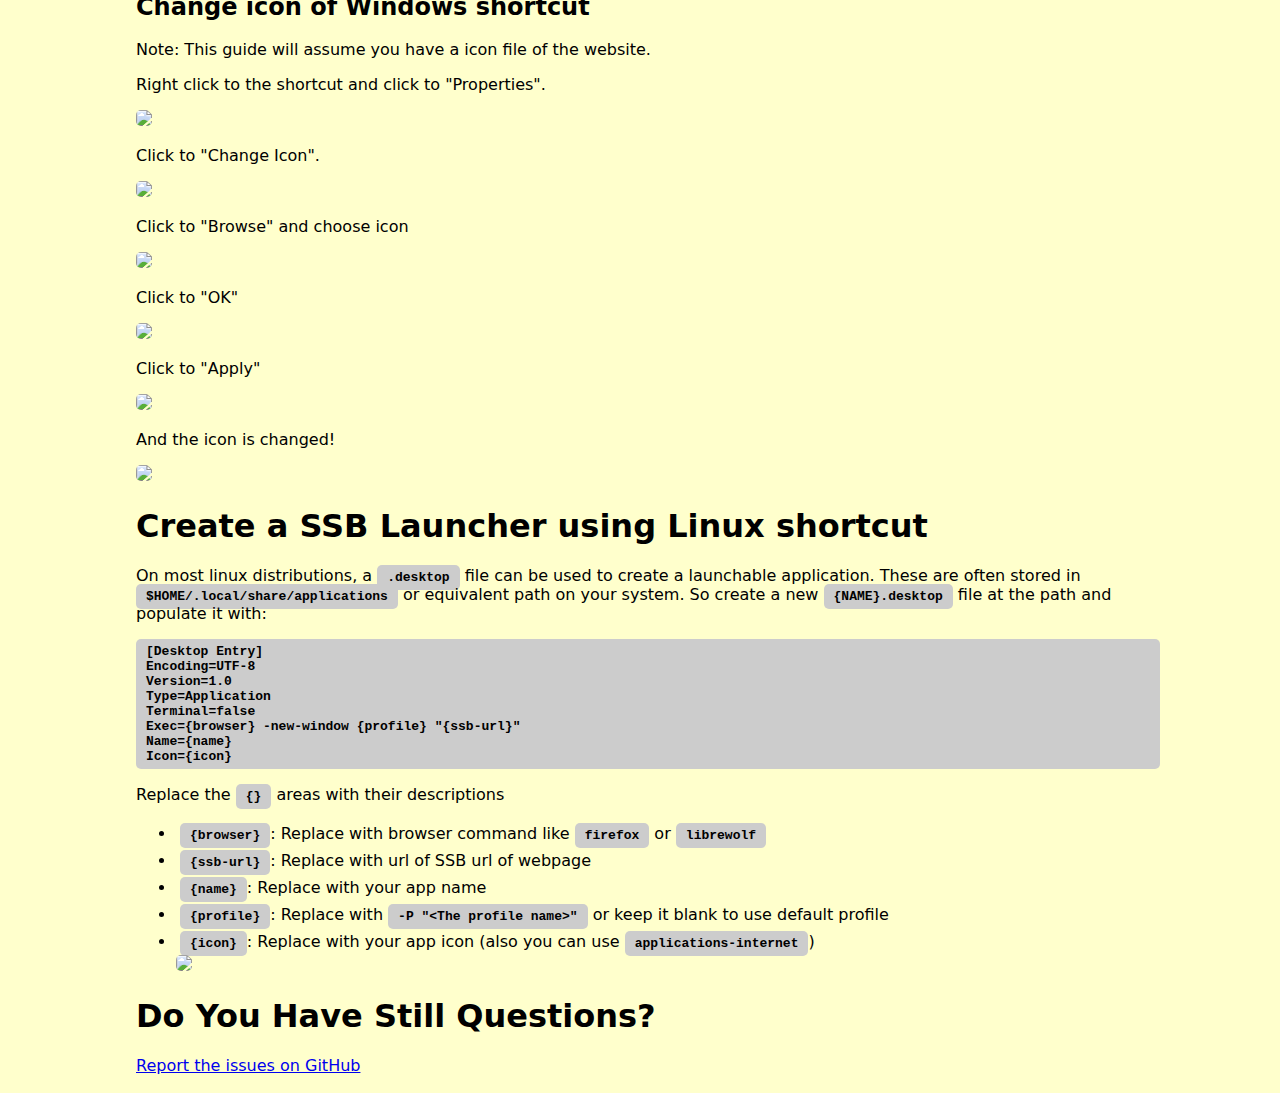
==== commit 6464b44c: "Replace `runtime` keyword with `browser` to prevent confusion" ====
--- a/guide.html
+++ b/guide.html
@@ -86,12 +86,12 @@
 Version=1.0
 Type=Application
 Terminal=false
-Exec={runtime} -new-window {profile} "{ssb-url}"
+Exec={browser} -new-window {profile} "{ssb-url}"
 Name={name}
 Icon={icon}</pre>
     <p>Replace the <span class="code">{}</span> areas with their descriptions</p>
     <ul>
-    <li><span class="code">{runtime}</span>: Replace with browser command like <span class="code">firefox</span> or <span class="code">librewolf</span></li>
+    <li><span class="code">{browser}</span>: Replace with browser command like <span class="code">firefox</span> or <span class="code">librewolf</span></li>
     <li><span class="code">{ssb-url}</span>: Replace with url of SSB url of webpage</li>
     <li><span class="code">{name}</span>: Replace with your app name</li>
     <li><span class="code">{profile}</span>: Replace with <span class="code">-P "&lt;The profile name&gt;"</span> or keep it blank to use default profile</li>
@@ -101,4 +101,4 @@
     <h1 id="still-questions">Do You Have Still Questions?</h1>
     <a href="https://github.com/malisipi/FireSSB/issues">Report the issues on GitHub</a>
 </body>
-</html>+</html>
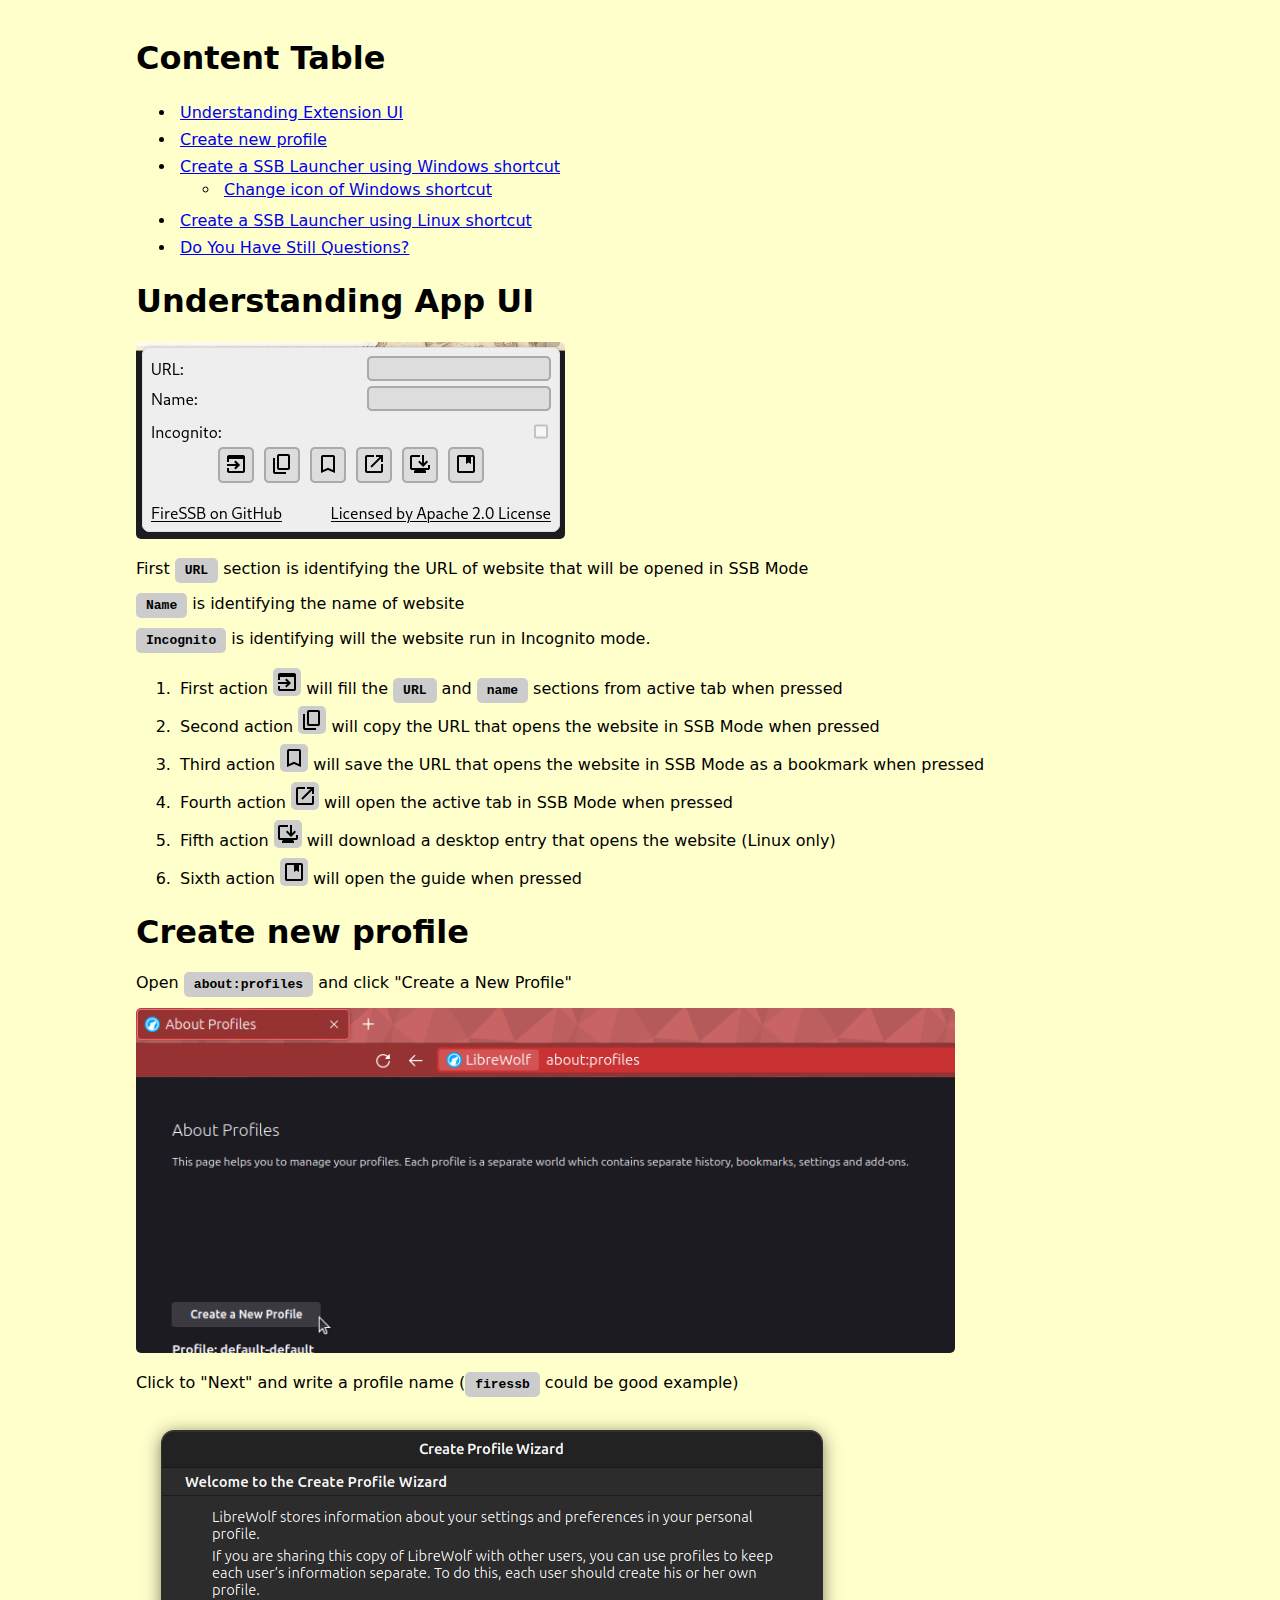
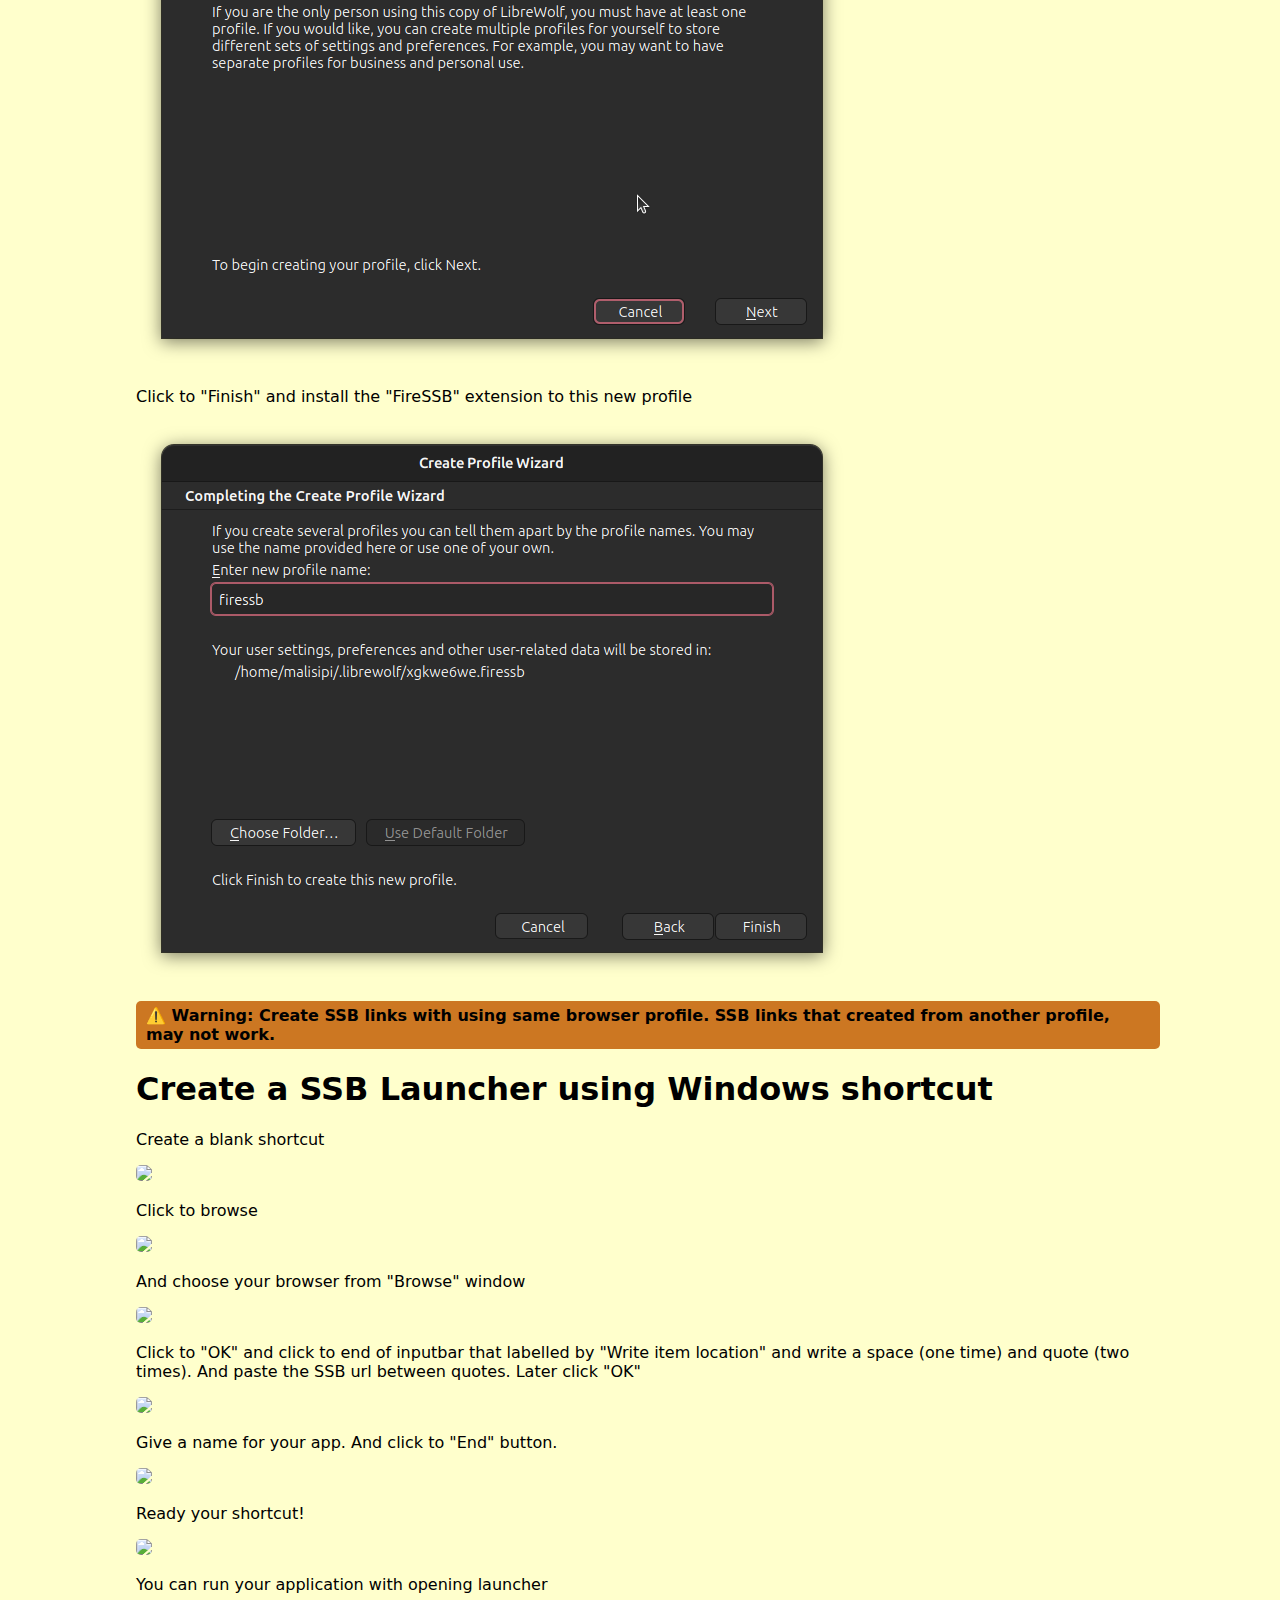
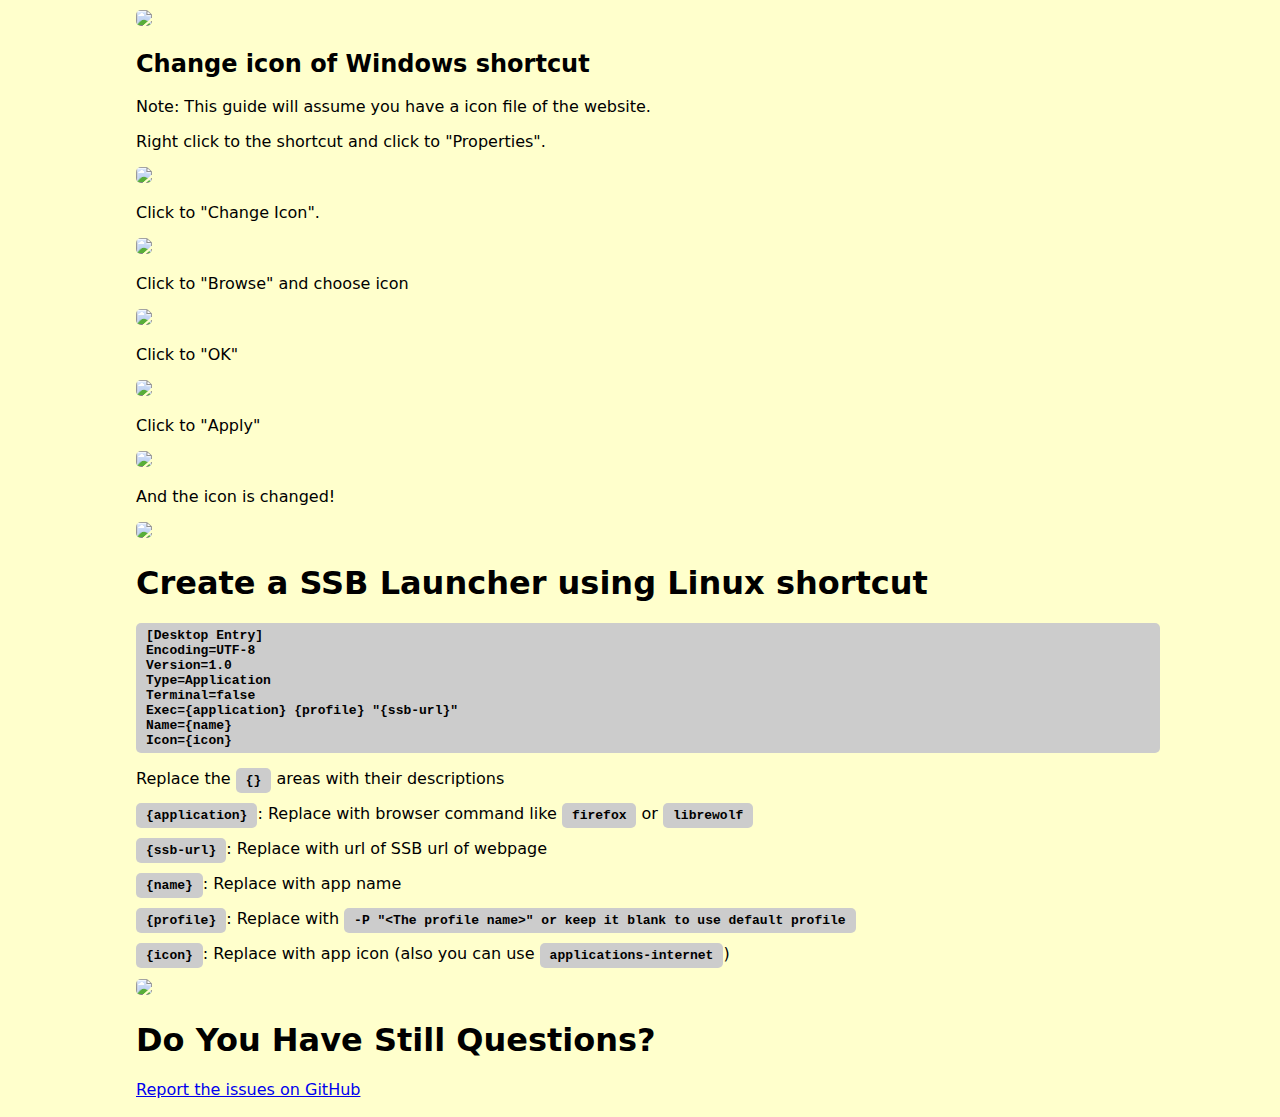
==== commit 902c9f63: "Update the guide" ====
--- a/guide.html
+++ b/guide.html
@@ -33,7 +33,8 @@
         <li>Second action <span class="button"><img src="./assets/icons/content_copy_FILL0_wght400_GRAD0_opsz24.svg" /></span> will copy the URL that opens the website in SSB Mode when pressed</li>
         <li>Third action <span class="button"><img src="./assets/icons/bookmark_FILL0_wght400_GRAD0_opsz24.svg" /></span> will save the URL that opens the website in SSB Mode as a bookmark when pressed</li>
         <li>Fourth action <span class="button"><img src="./assets/icons/open_in_new_FILL0_wght400_GRAD0_opsz24.svg" /></span> will open the active tab in SSB Mode when pressed</li>
-        <li>Fifth action <span class="button"><img src="./assets/icons/developer_guide_FILL0_wght400_GRAD0_opsz24.svg" /></span> will open the guide when pressed</li>
+        <li>Fifth action <span class="button"><img src="./assets/icons/browser_updated_FILL0_wght400_GRAD0_opsz24.svg" /></span> will download a desktop entry that opens the website (Linux only)</li>
+        <li>Sixth action <span class="button"><img src="./assets/icons/developer_guide_FILL0_wght400_GRAD0_opsz24.svg" /></span> will open the guide when pressed</li>
     </ul>
 
     
@@ -44,7 +45,7 @@
     <img class="guide" src="assets/guide/profile2.png"/>
     <p>Click to "Finish" and install the "FireSSB" extension to this new profile</p>
     <img class="guide" src="assets/guide/profile3.png"/>
-    <p class="warning">Create SSB links with using same browser profile.</p>
+    <p class="warning">Create SSB links with using same browser profile. SSB links that created from another profile, may not work.</p>
 
 
     <h1 id="windows-shortcut-launcher">Create a SSB Launcher using Windows shortcut</h1>
@@ -80,24 +81,23 @@
 
 
     <h1 id="linux-shortcut-launcher">Create a SSB Launcher using Linux shortcut</h1>
-    <p>On most linux distributions, a <span class="code">.desktop</span> file can be used to create a launchable application. These are often stored in <span class="code">$HOME/.local/share/applications</span> or equivalent path on your system. So create a new <span class="code">{NAME}.desktop</span> file at the path and populate it with:</p>
+    <p></p>
     <pre>[Desktop Entry]
 Encoding=UTF-8
 Version=1.0
 Type=Application
 Terminal=false
-Exec={browser} -new-window {profile} "{ssb-url}"
+Exec={application} {profile} "{ssb-url}"
 Name={name}
 Icon={icon}</pre>
     <p>Replace the <span class="code">{}</span> areas with their descriptions</p>
-    <ul>
-    <li><span class="code">{browser}</span>: Replace with browser command like <span class="code">firefox</span> or <span class="code">librewolf</span></li>
-    <li><span class="code">{ssb-url}</span>: Replace with url of SSB url of webpage</li>
-    <li><span class="code">{name}</span>: Replace with your app name</li>
-    <li><span class="code">{profile}</span>: Replace with <span class="code">-P "&lt;The profile name&gt;"</span> or keep it blank to use default profile</li>
-    <li><span class="code">{icon}</span>: Replace with your app icon (also you can use <span class="code">applications-internet</span>)</li>
+    <p><span class="code">{application}</span>: Replace with browser command like <span class="code">firefox</span> or <span class="code">librewolf</span></p>
+    <p><span class="code">{ssb-url}</span>: Replace with url of SSB url of webpage</p>
+    <p><span class="code">{name}</span>: Replace with app name</p>
+    <p><span class="code">{profile}</span>: Replace with <span class="code">-P "&lt;The profile name&gt;" or keep it blank to use default profile</span></p>
+    <p><span class="code">{icon}</span>: Replace with app icon (also you can use <span class="code">applications-internet</span>)</p>
     <img class="guide" src="assets/guide/linux.png"/>
-    </ul>
+
     <h1 id="still-questions">Do You Have Still Questions?</h1>
     <a href="https://github.com/malisipi/FireSSB/issues">Report the issues on GitHub</a>
 </body>
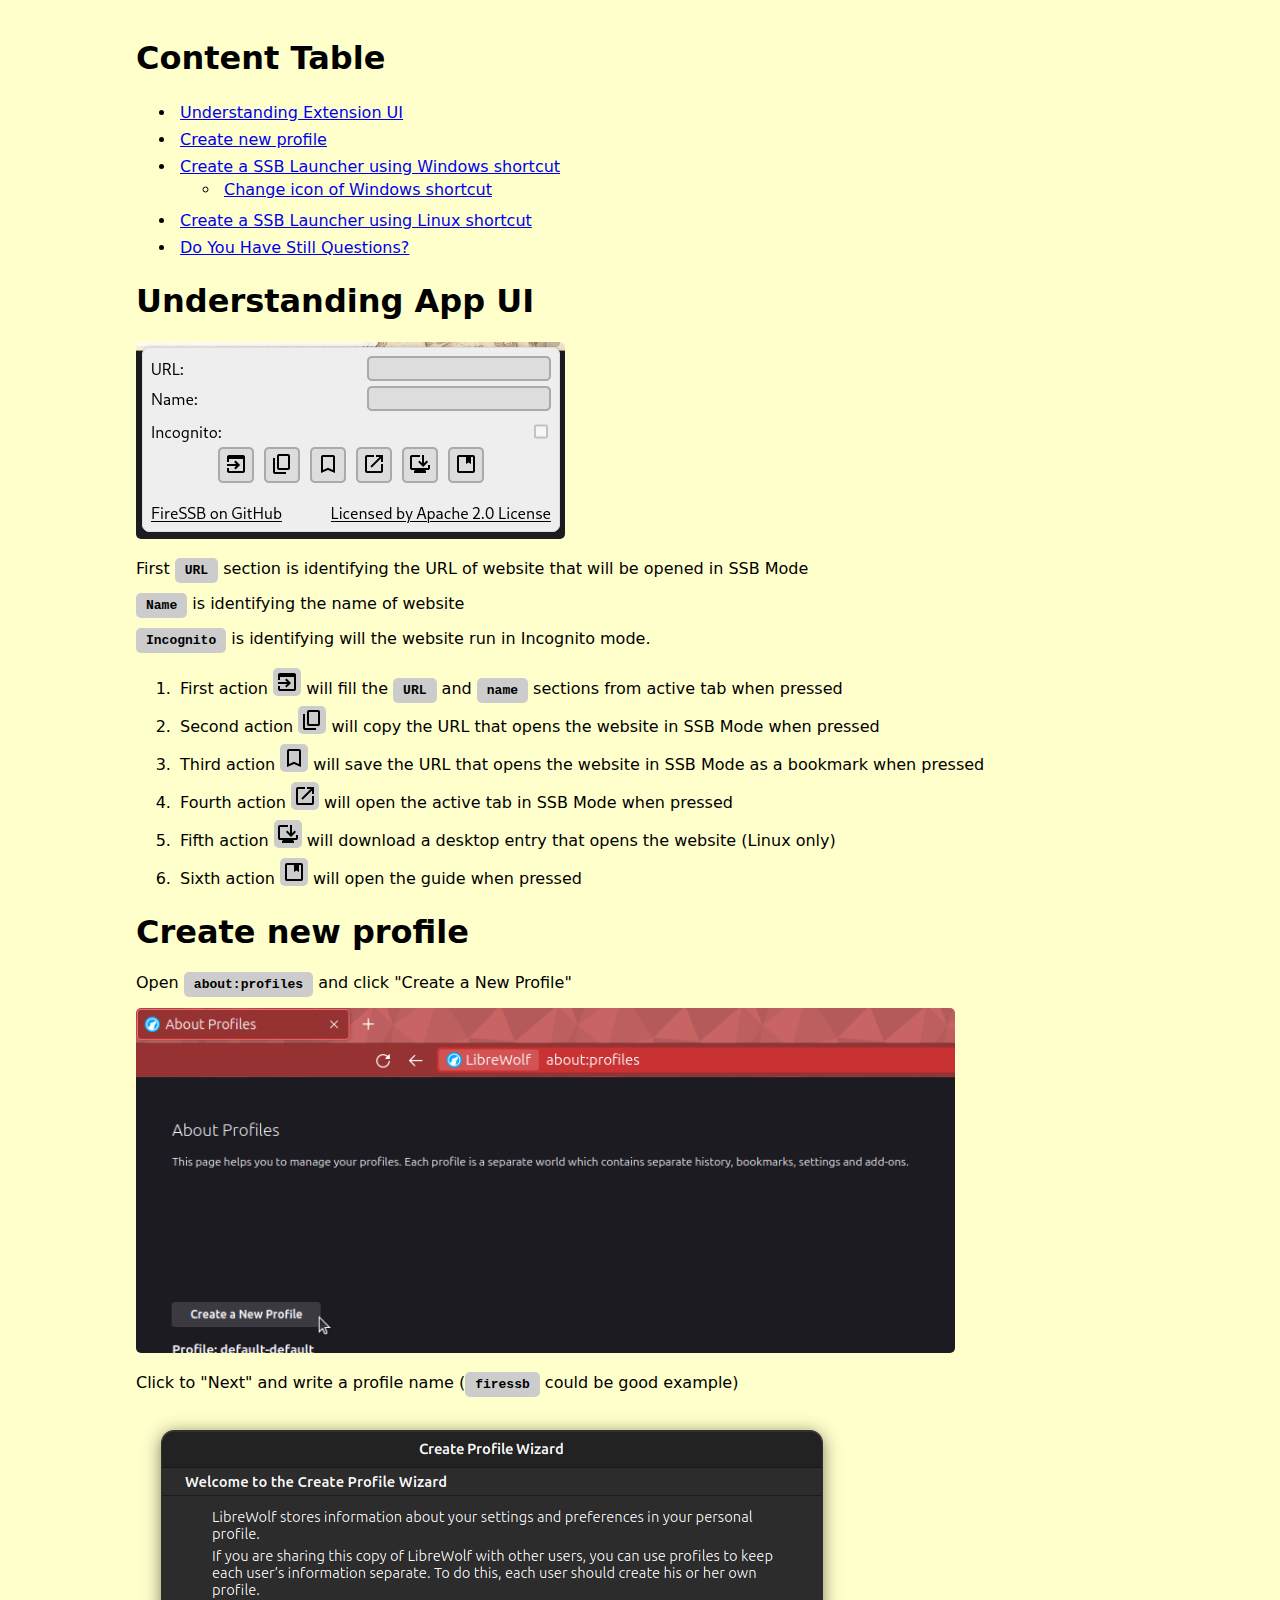
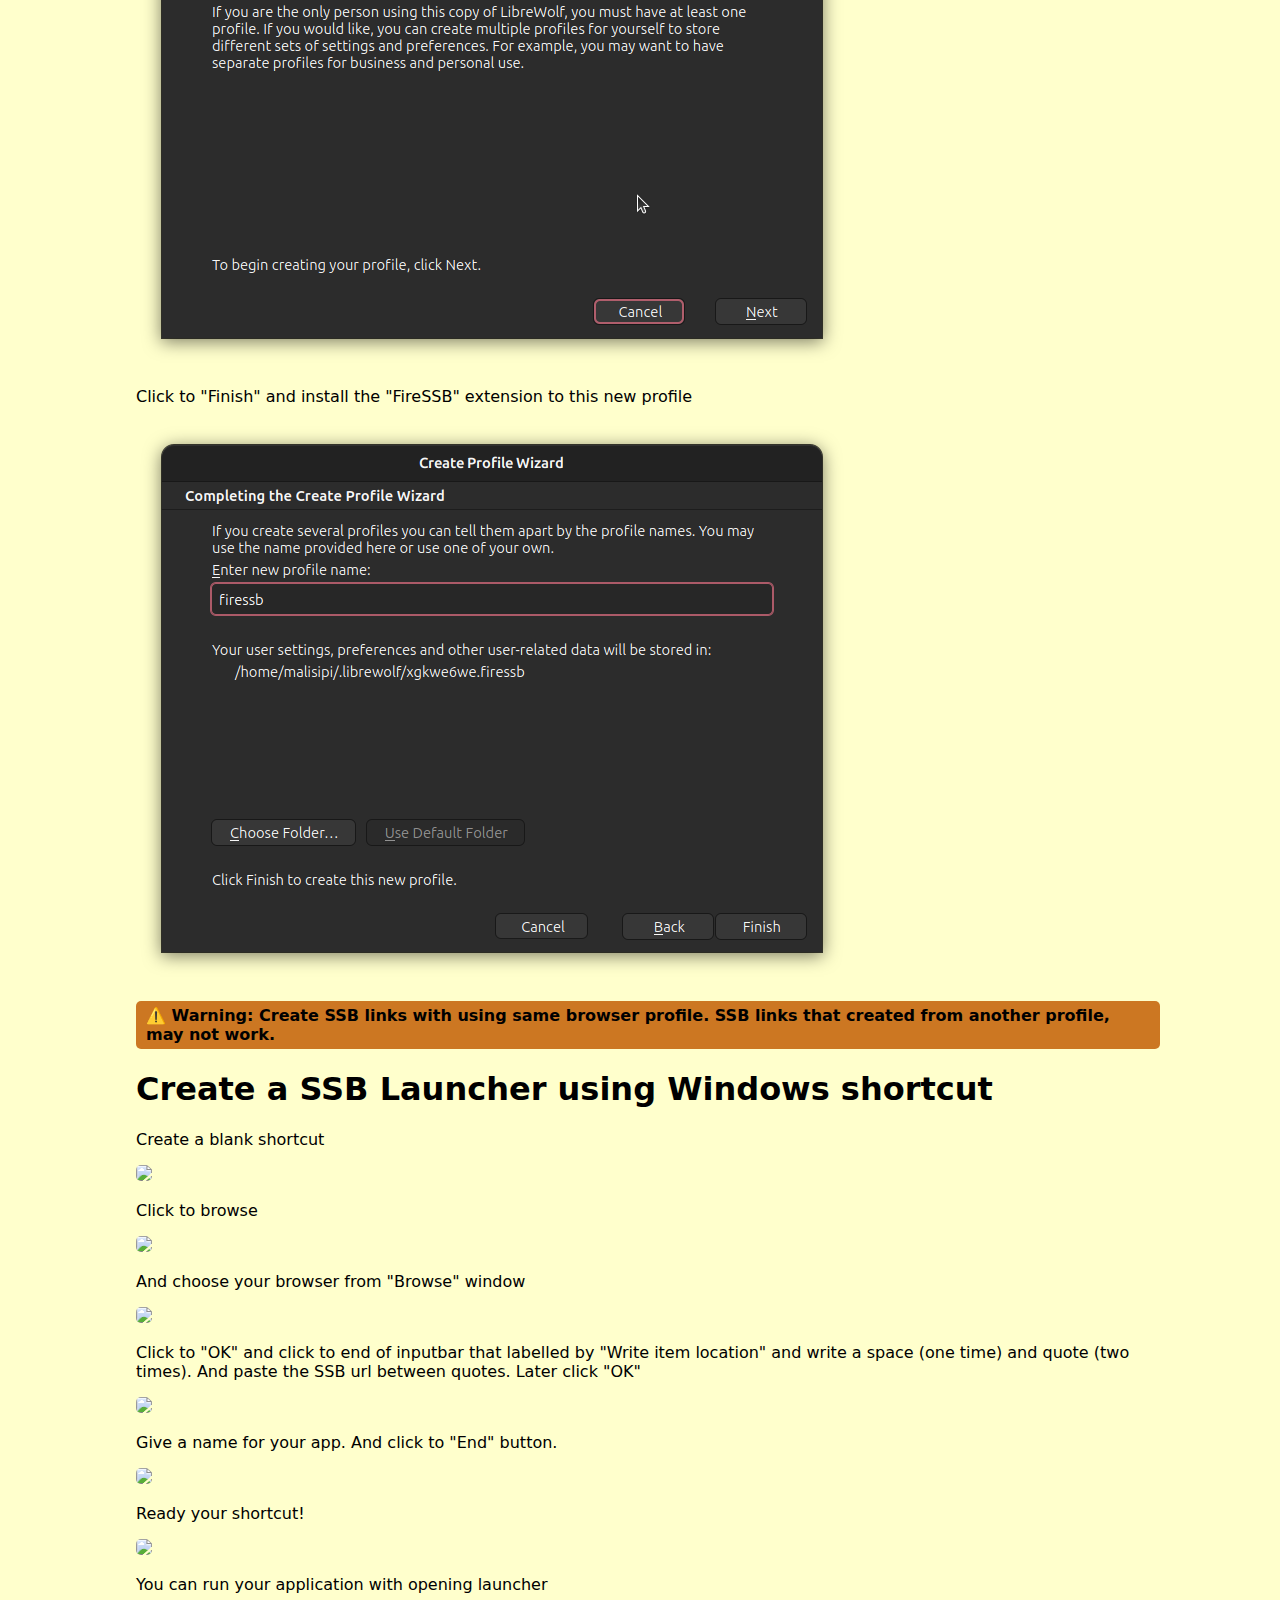
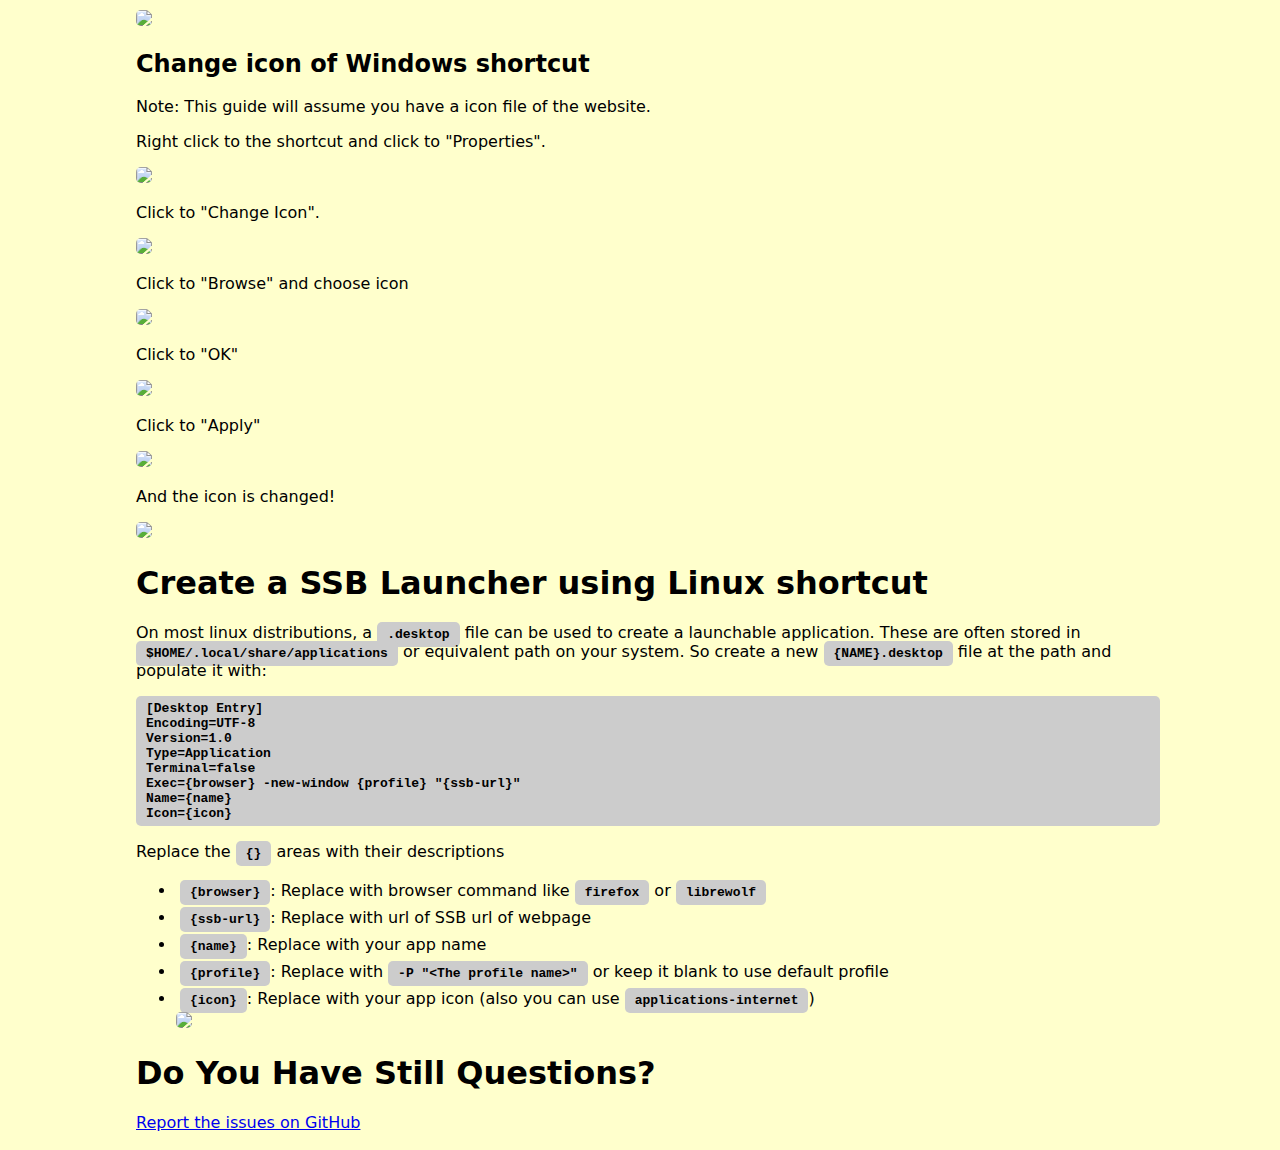
==== commit ef57ce27: "Merge pull request #3 from malisipi/desktop-entry-support" ====
--- a/guide.html
+++ b/guide.html
@@ -81,23 +81,24 @@
 
 
     <h1 id="linux-shortcut-launcher">Create a SSB Launcher using Linux shortcut</h1>
-    <p></p>
+    <p>On most linux distributions, a <span class="code">.desktop</span> file can be used to create a launchable application. These are often stored in <span class="code">$HOME/.local/share/applications</span> or equivalent path on your system. So create a new <span class="code">{NAME}.desktop</span> file at the path and populate it with:</p>
     <pre>[Desktop Entry]
 Encoding=UTF-8
 Version=1.0
 Type=Application
 Terminal=false
-Exec={application} {profile} "{ssb-url}"
+Exec={browser} -new-window {profile} "{ssb-url}"
 Name={name}
 Icon={icon}</pre>
     <p>Replace the <span class="code">{}</span> areas with their descriptions</p>
-    <p><span class="code">{application}</span>: Replace with browser command like <span class="code">firefox</span> or <span class="code">librewolf</span></p>
-    <p><span class="code">{ssb-url}</span>: Replace with url of SSB url of webpage</p>
-    <p><span class="code">{name}</span>: Replace with app name</p>
-    <p><span class="code">{profile}</span>: Replace with <span class="code">-P "&lt;The profile name&gt;" or keep it blank to use default profile</span></p>
-    <p><span class="code">{icon}</span>: Replace with app icon (also you can use <span class="code">applications-internet</span>)</p>
+    <ul>
+    <li><span class="code">{browser}</span>: Replace with browser command like <span class="code">firefox</span> or <span class="code">librewolf</span></li>
+    <li><span class="code">{ssb-url}</span>: Replace with url of SSB url of webpage</li>
+    <li><span class="code">{name}</span>: Replace with your app name</li>
+    <li><span class="code">{profile}</span>: Replace with <span class="code">-P "&lt;The profile name&gt;"</span> or keep it blank to use default profile</li>
+    <li><span class="code">{icon}</span>: Replace with your app icon (also you can use <span class="code">applications-internet</span>)</li>
     <img class="guide" src="assets/guide/linux.png"/>
-
+    </ul>
     <h1 id="still-questions">Do You Have Still Questions?</h1>
     <a href="https://github.com/malisipi/FireSSB/issues">Report the issues on GitHub</a>
 </body>
